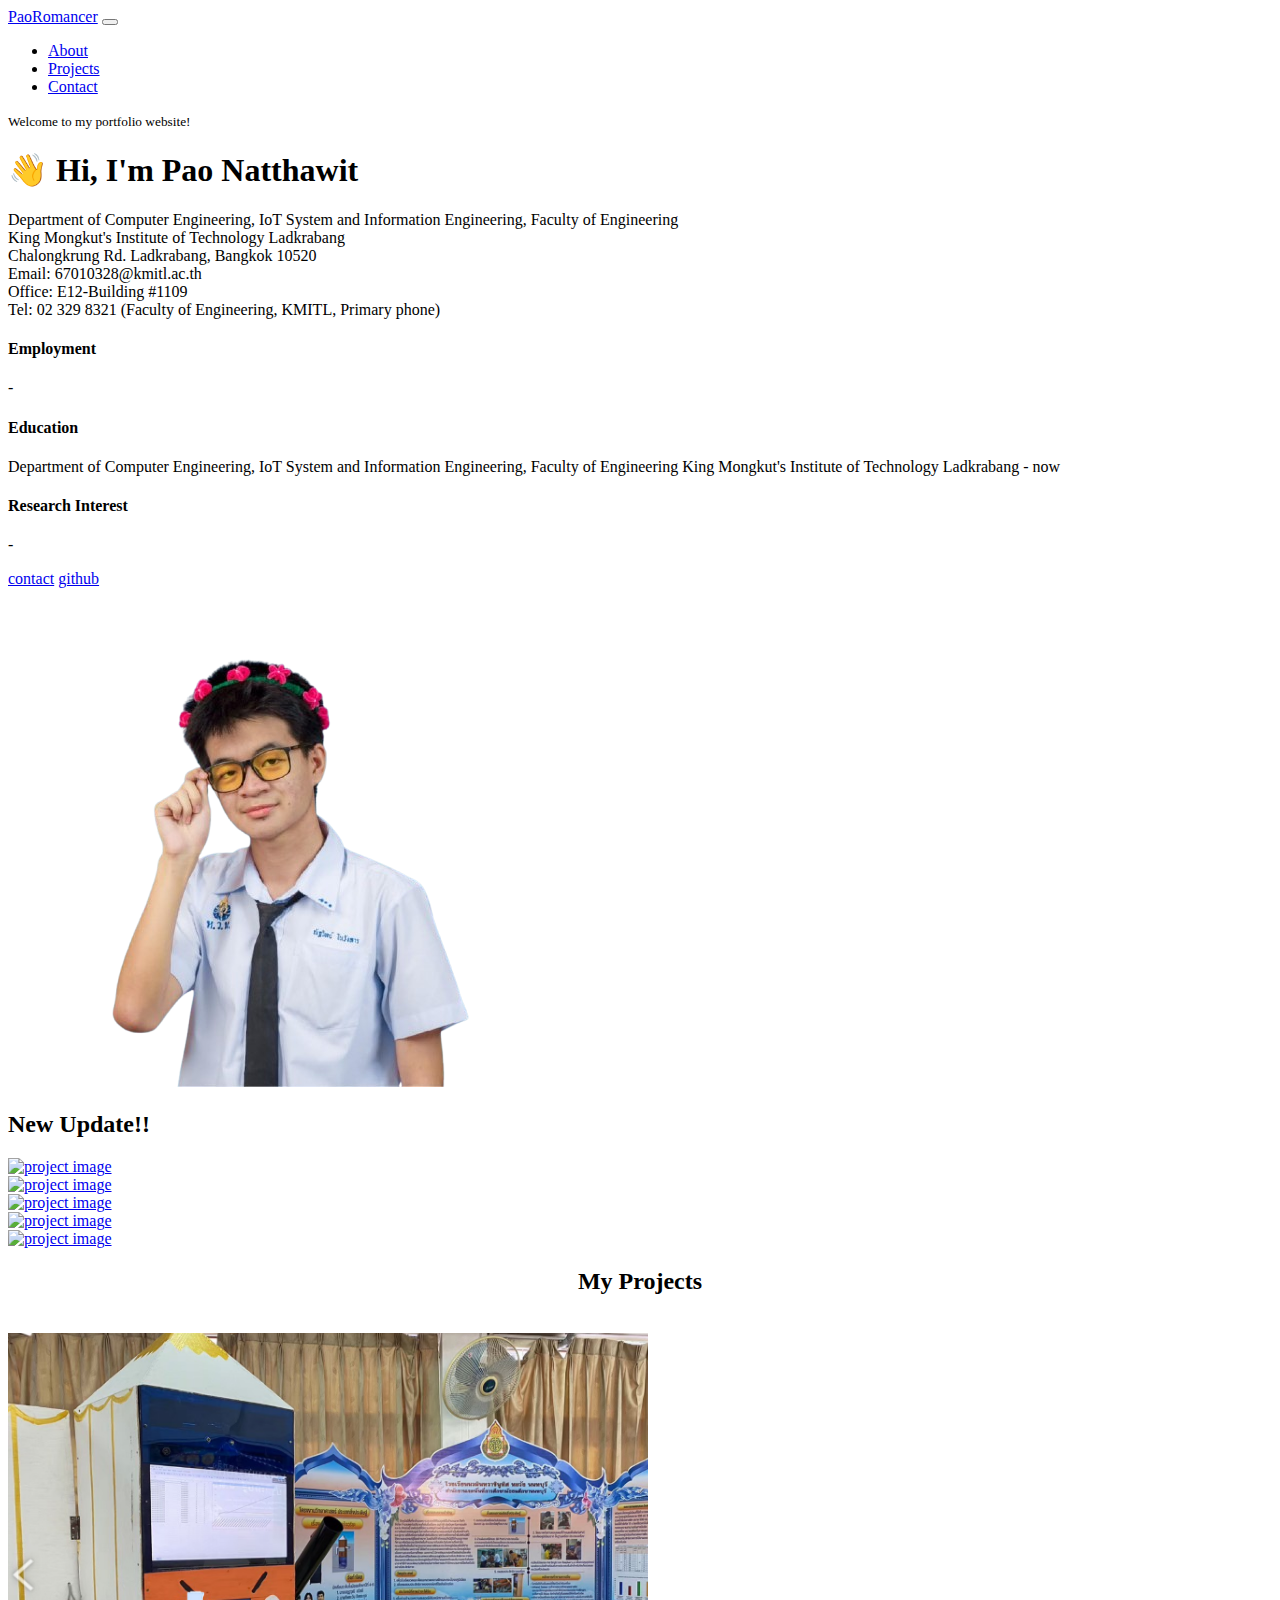
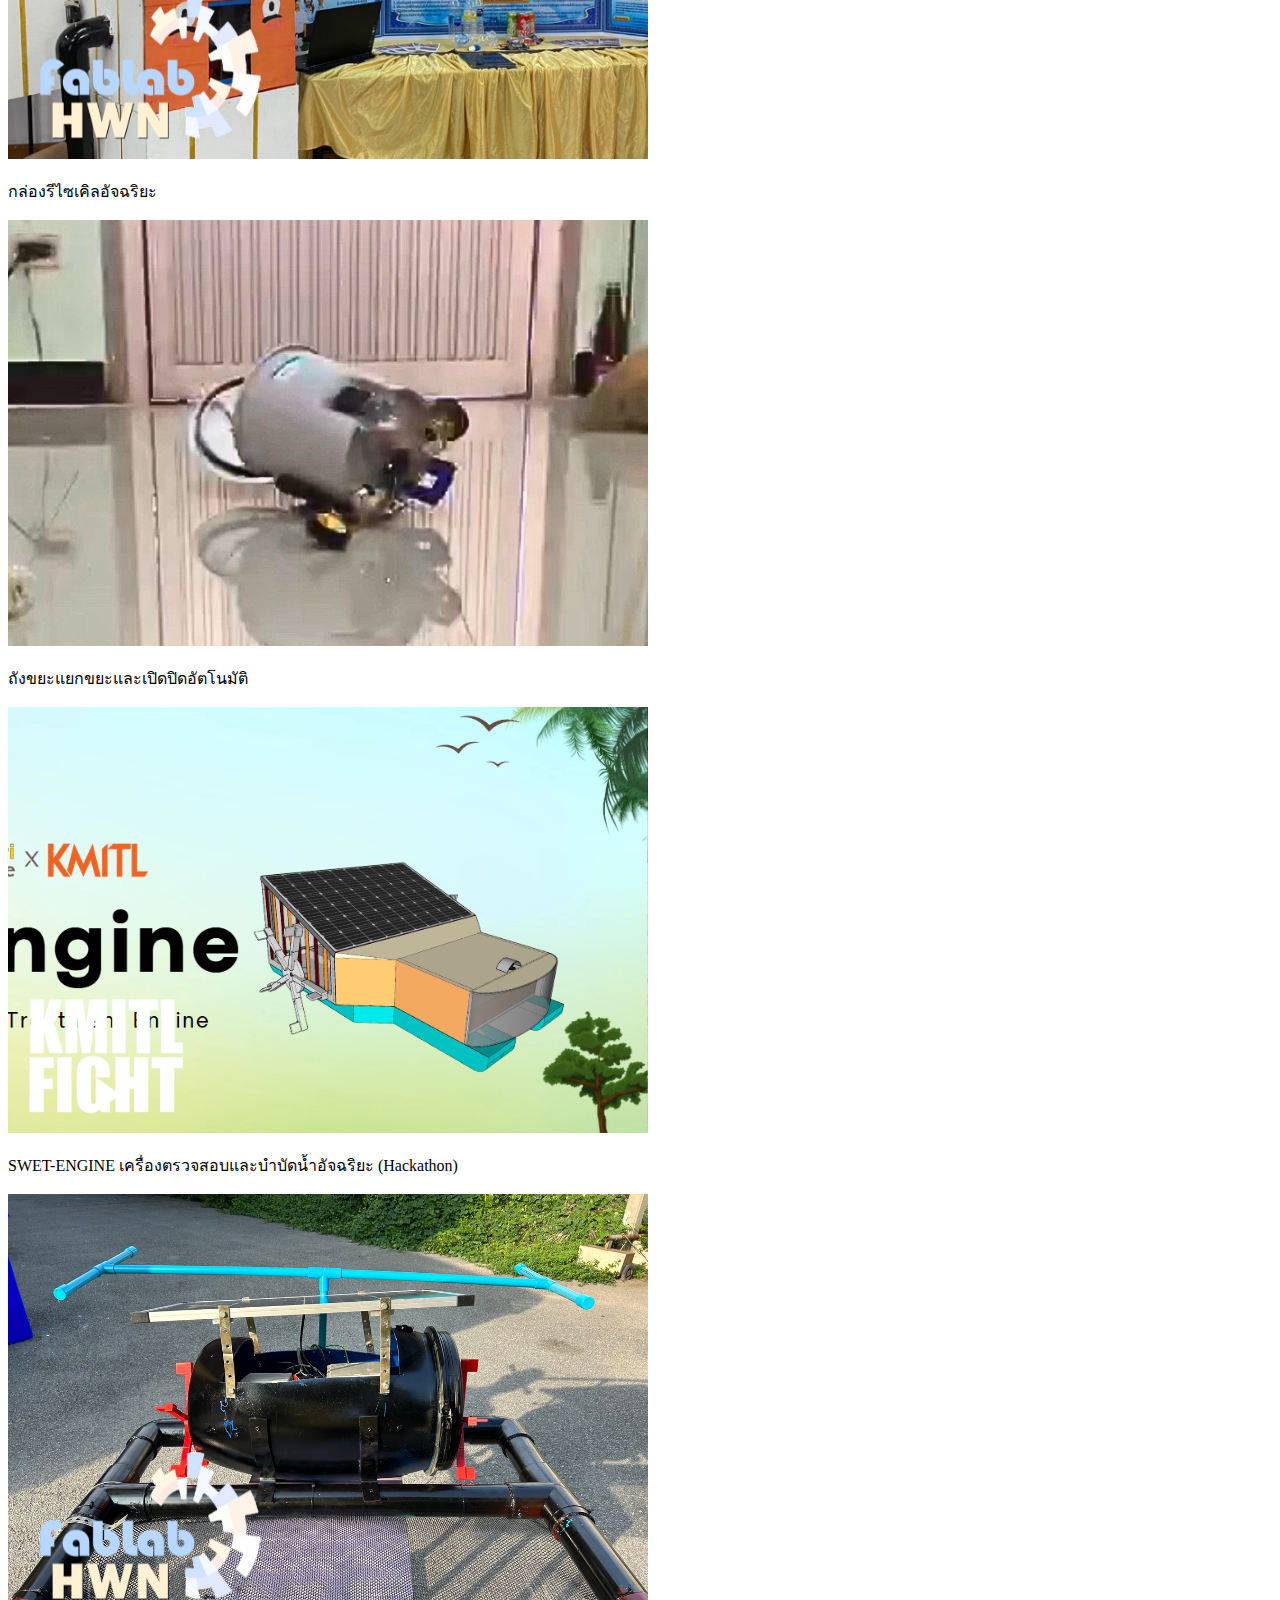
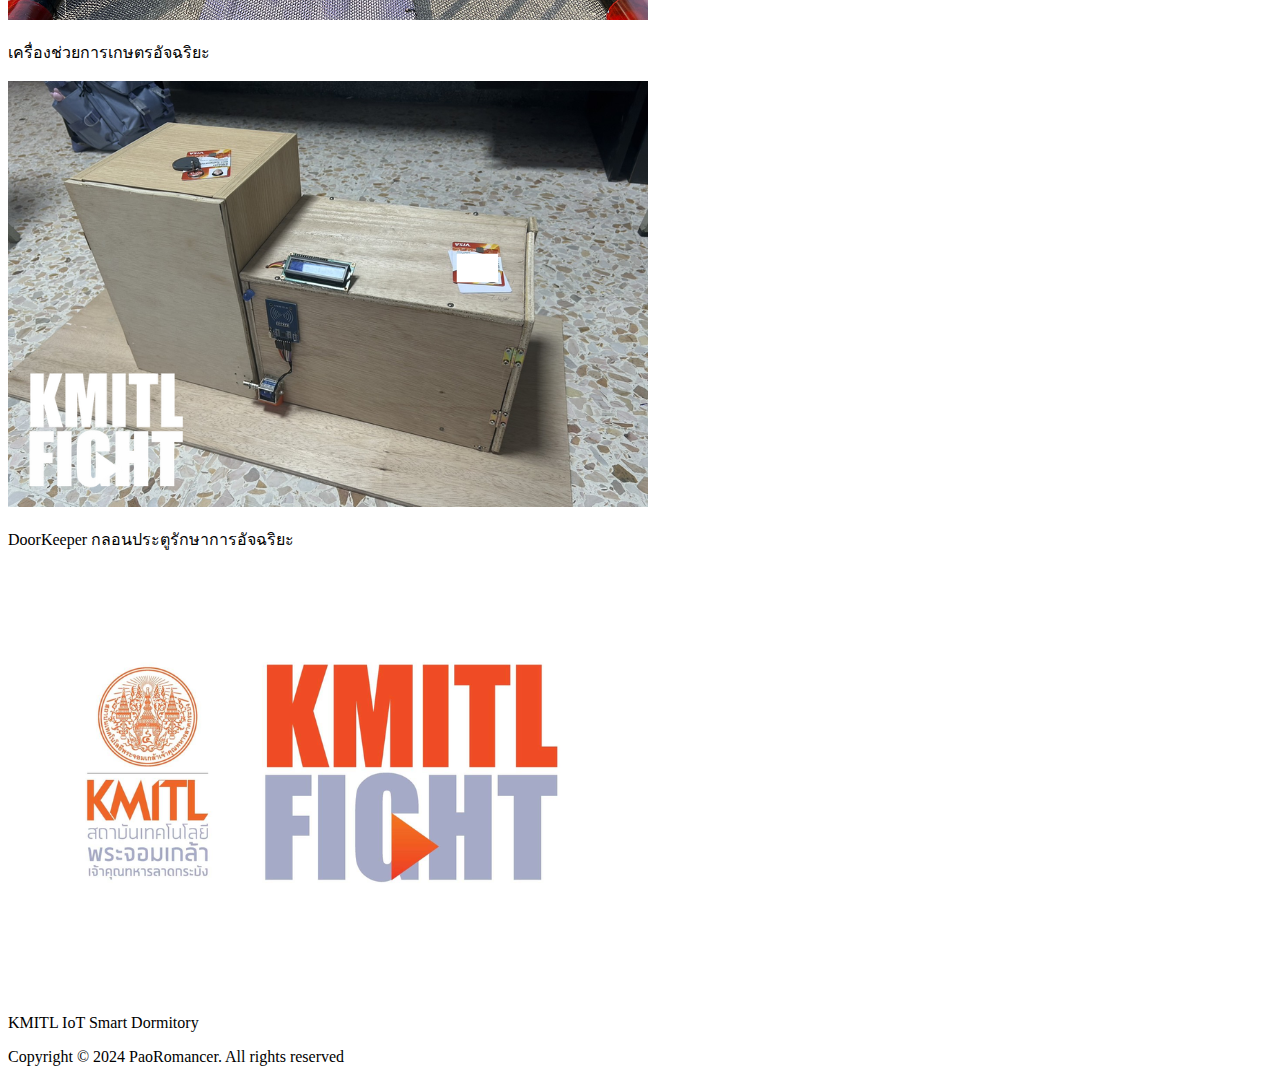
==== index.html @ c9e91832 "Add files via upload" ====
<!doctype html>
<html lang="en">
  <head>
    <meta charset="utf-8">
    <meta name="viewport" content="width=device-width, initial-scale=1, shrink-to-fit=no">
    <meta name="description" content="">
    <meta name="author" content="">

    <title>PaoRomancer</title>

    <link rel="stylesheet" href="css/bootstrap.min.css">
    <link rel="stylesheet" href="css/unicons.css">
    <link rel="stylesheet" href="css/owl.carousel.min.css">
    <link rel="stylesheet" href="css/owl.theme.default.min.css">

    <!-- MAIN STYLE -->
    <link rel="stylesheet" href="css/tooplate-style.css">
    
  </head>
  <body>

    <!-- MENU -->
    <nav class="navbar navbar-expand-sm navbar-light">
        <div class="container">
            <a class="navbar-brand" href="index.html"><i class='uil uil-user'></i> PaoRomancer</a>

            <button class="navbar-toggler" type="button" data-toggle="collapse" data-target="#navbarNav" aria-controls="navbarNav" aria-expanded="false"
                aria-label="Toggle navigation">
                <span class="navbar-toggler-icon"></span>
                <span class="navbar-toggler-icon"></span>
                <span class="navbar-toggler-icon"></span>
            </button>

            <div class="collapse navbar-collapse" id="navbarNav">
                <ul class="navbar-nav mx-auto">
                    <li class="nav-item">
                        <a href="#about" class="nav-link"><span data-hover="About">About</span></a>
                    </li>
                    <li class="nav-item">
                        <a href="#project" class="nav-link"><span data-hover="Projects">Projects</span></a>
                    </li>
                    <li class="nav-item">
                        <a href="contact.html" class="nav-link"><span data-hover="Contact">Contact</span></a>
                    </li>
                    
                </ul>

            </div>
        </div>
    </nav>

    <!-- ABOUT -->
    <section class="about full-screen d-lg-flex justify-content-center align-items-center" id="about">
        <div class="container">
            <div class="row">
                
                <div class="col-lg-7 col-md-12 col-12 d-flex align-items-center">
                    <div class="about-text">
                        <small class="small-text">Welcome to <span class="mobile-block">my portfolio website!</span></small>
                        <h1 class="animated animated-text">
                            <span class="mr-2">👋 Hi, I'm Pao Natthawit </span>
                                <!--<div class="animated-info">
                                    <span class="animated-item">Pao Natthawit</span>
                                     <span class="animated-item">Web Designer</span>
                                    <span class="animated-item">UI Specialist</span>
                                </div>-->
                        </h1>
                        
                        <p>Department of Computer Engineering, IoT System and Information Engineering, Faculty of Engineering <br>
                          
                          King Mongkut's Institute of Technology Ladkrabang <br>

                          Chalongkrung Rd. Ladkrabang, Bangkok 10520 <br>

                          Email: 67010328@kmitl.ac.th <br>

                          Office: E12-Building #1109 <br>
                          
                          Tel: 02 329 8321 (Faculty of Engineering, KMITL, Primary phone) <br>
                            </p>

                          <h4>Employment</h4>
                            <p>-</p>
                          <h4>Education</h4>
                          <p>Department of Computer Engineering, IoT System and Information Engineering, Faculty of Engineering 
                          King Mongkut's Institute of Technology Ladkrabang - now</p>
                          <h4>Research Interest</h4>
                          <p>-</p>
                        
                        <div class="custom-btn-group mt-4">
                          <a href="Contact.html" class="btn mr-lg-2 custom-btn"></i>contact</a>
                          <a href="https://github.com/PaoRomancer" class="btn custom-btn custom-btn-bg custom-btn-link">github</a>
                        </div>
                    </div>
                </div>

                <div class="col-lg-5 col-md-12 col-12">
                    <div class="about-image svg">
                        <img src="picpro-removebg-preview.png" class="img-fluid" alt="svg image">
                    </div>
                </div>

            </div>
        </div>
    </section>

    <!-- New -->
    
        <div class="container">
                
                <div class="row">
                  <div class="col-lg-11 text-center mx-auto col-12">

                    <div class="col-lg-8 mx-auto">
                      <h2>New Update!!</h2>
                    </div>

                      <div class="owl-carousel owl-theme">
                        <div class="item">
                          <div class="project-info">
                            <a href="https://youtu.be/Mb-6SFgQ510?si=4J7luGvXlhJZIEs3" target="_blank">
                            <img src="images/project/project-image01.png" class="img-fluid" alt="project image">
                          </a>
                          </div>
                        </div>

                        <div class="item">
                          <div class="project-info">
                            <a href="https://youtu.be/qncCC6RiZBg?si=FS4mN7qk0GTF0Sws" target="_blank">
                            <img src="images/project/project-image02.png" class="img-fluid" alt="project image">
                          </a>
                          </div>
                        </div>

                        <div class="item">
                          <div class="project-info">
                            <a href="https://youtu.be/nboy9NmMxCo?si=8QoHdM3WuM4eq4SU" target="_blank">
                            <img src="images/project/project-image03.png" class="img-fluid" alt="project image">
                          </a>
                          </div>
                        </div>

                        <div class="item">
                          <div class="project-info">
                            <a href="https://youtu.be/VqbXeYehfII?si=u5CObIn1eDIVBCT2" target="_blank">
                            <img src="images/project/project-image04.png" class="img-fluid" alt="project image">
                          </a>
                          </div>
                        </div>

                        <div class="item">
                          <div class="project-info">
                            <a href="https://youtu.be/nboy9NmMxCo?si=8QoHdM3WuM4eq4SU" target="_blank">
                            <img src="images/project/project-image05.png" class="img-fluid" alt="project image">
                          </a>
                          </div>
                        </div>
                      </div>

                  </div>
                </div>
        </div>
  

  <section class="project py-5" id="project">
    <!--WORK-->
    <center>
    <div class="col-lg-8 mx-auto">
      <h2>My Projects</h2>
    </div>
  </center>
  <br>
    <div class="gallery-container">
      <div class="gallery-item">
        <a href="proj1.html" target="_blank">
          <img src="proj1.png" alt="Machine for Smart Farming">
        </a>
          <p>กล่องรีไซเคิลอัจฉริยะ</p>
      </div>
      <div class="gallery-item">
        <a href="proj2.html" target="_blank">
          <img src="proj2.png" alt="Smart Voting Booth">
        </a>
          <p>ถังขยะแยกขยะและเปิดปิดอัตโนมัติ</p>
      </div>
      <div class="gallery-item">
        <a href="https://water-quality-dashboard.vercel.app/" target="_blank">
          <img src="imagepj1.png" alt="Robotic Garbage Bin"> 
        </a>
          <p>SWET-ENGINE เครื่องตรวจสอบและบำบัดน้ำอัจฉริยะ (Hackathon)</p>
      </div>
      <div class="gallery-item">
        <a href="proj4.html" target="_blank">
          <img src="proj4.png" alt="AI Durian Classifier">
          </a>
          <p>เครื่องช่วยการเกษตรอัจฉริยะ</p>
      </div>
      <div class="gallery-item">
        <a href="https://github.com/PaoRomancer/DoorKeeper/blob/main/README.md" target="_blank">
            <img src="imagedoorkeeper.png" alt="Automatic Inhaler"> 
        </a>
        <p>DoorKeeper กลอนประตูรักษาการอัจฉริยะ</p>
      </div>
      <div class="gallery-item">
        <a href="proj6.html" target="_blank">
        <img src="KMITLFIGHT.png" alt="Automatic Inhaler">
      </a>
        <p>KMITL IoT Smart Dormitory</p>

    </div>
  </div>


    <!-- FOOTER -->
     <footer class="footer py-5">
          <div class="container">
               <div class="row">

                    <div class="col-lg-12 col-12">                                
                        <p class="copyright-text text-center">Copyright &copy; 2024 PaoRomancer. All rights reserved</p>
                    </div>
                    
               </div>
          </div>
     </footer>

    <script src="js/jquery-3.3.1.min.js"></script>
    <script src="js/popper.min.js"></script>
    <script src="js/bootstrap.min.js"></script>
    <script src="js/Headroom.js"></script>
    <script src="js/jQuery.headroom.js"></script>
    <script src="js/owl.carousel.min.js"></script>
    <script src="js/smoothscroll.js"></script>
    <script src="js/custom.js"></script>

  </body>
</html>
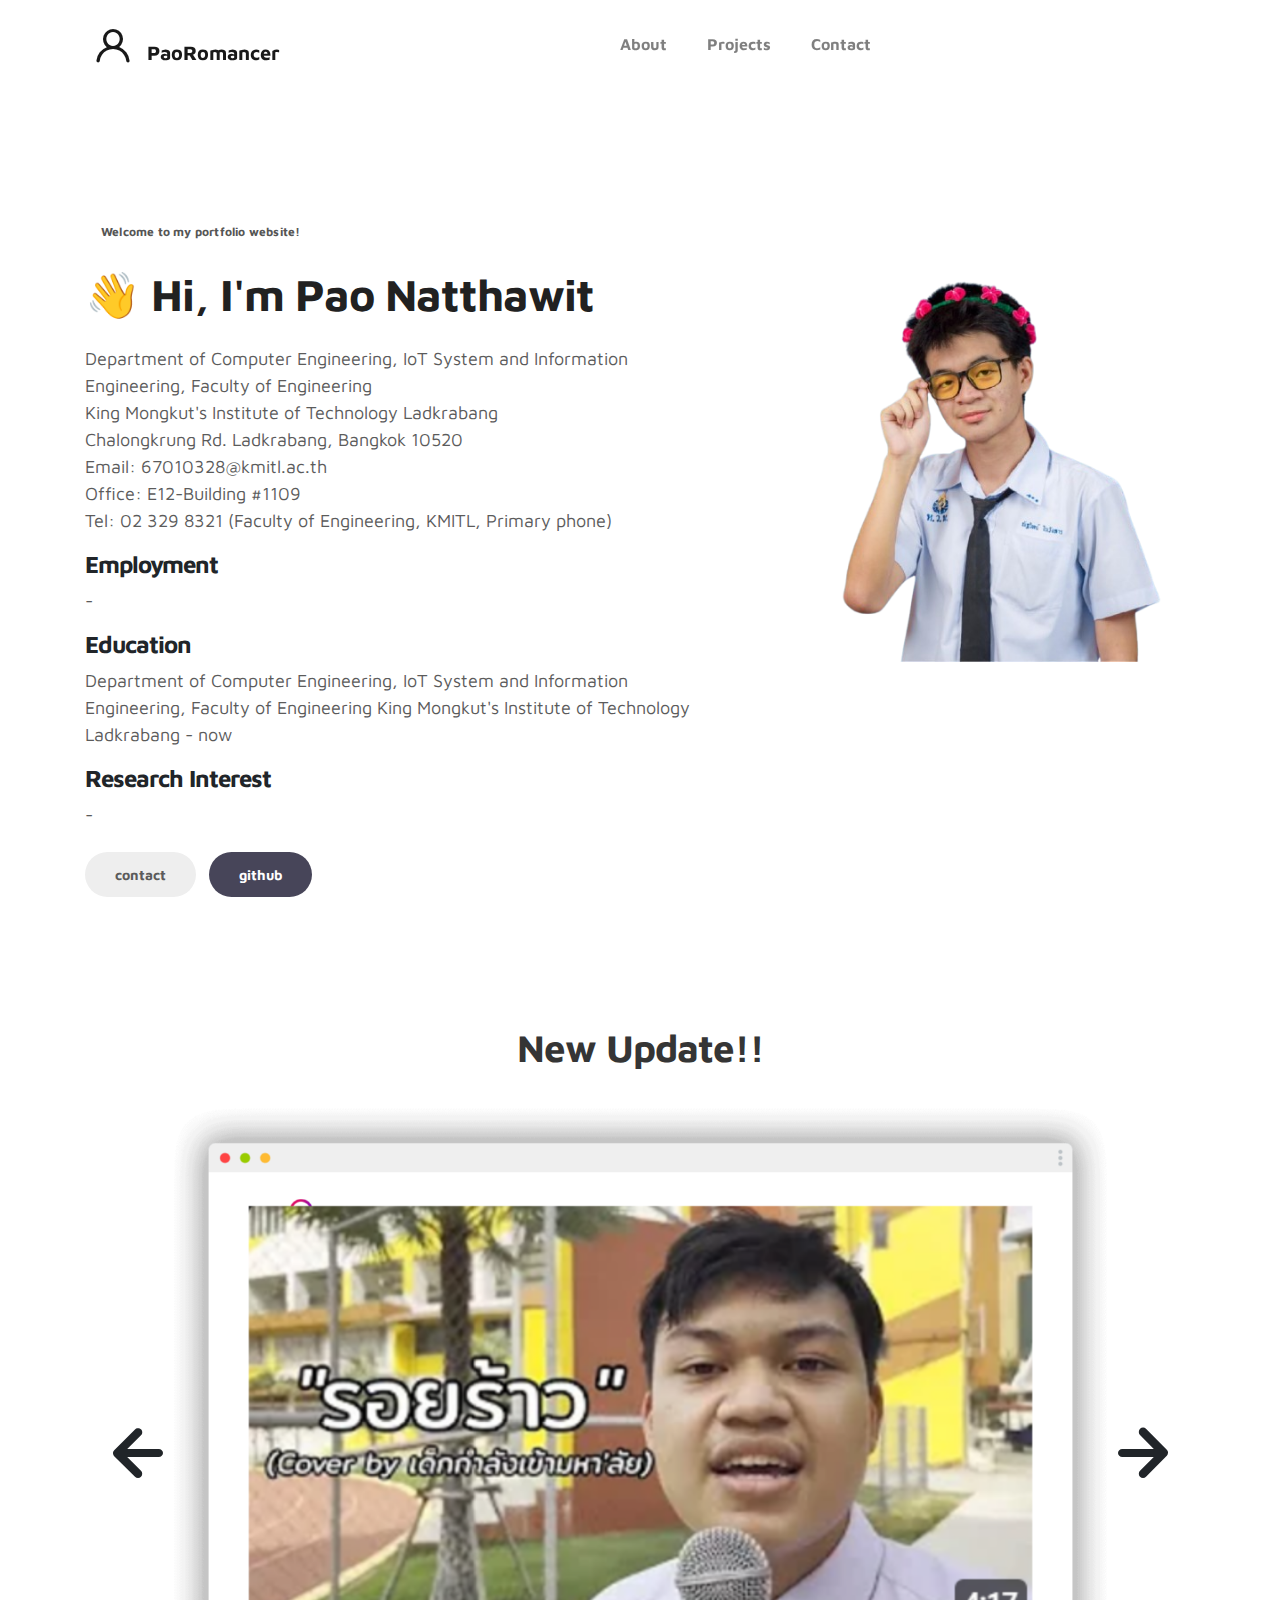
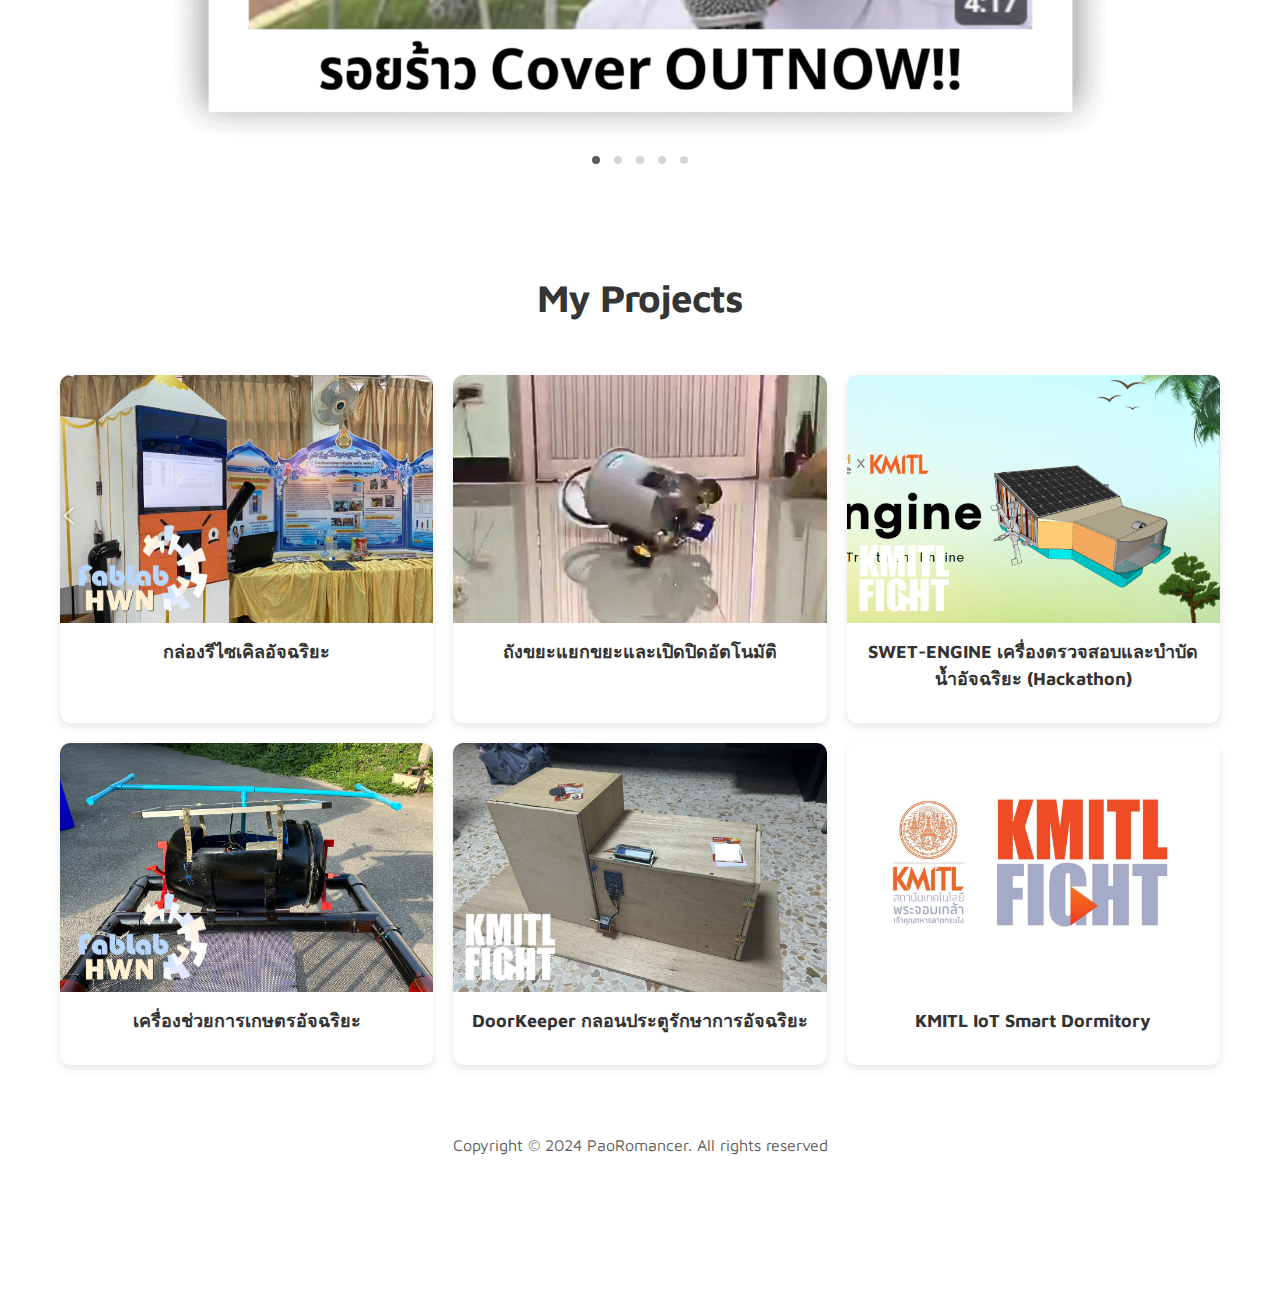
==== commit 5aefe984: "Update index.html" ====
--- a/index.html
+++ b/index.html
@@ -40,7 +40,7 @@
                         <a href="#project" class="nav-link"><span data-hover="Projects">Projects</span></a>
                     </li>
                     <li class="nav-item">
-                        <a href="contact.html" class="nav-link"><span data-hover="Contact">Contact</span></a>
+                        <a href="Contact.html" class="nav-link"><span data-hover="Contact">Contact</span></a>
                     </li>
                     
                 </ul>
@@ -234,4 +234,4 @@
     <script src="js/custom.js"></script>
 
   </body>
-</html>+</html>
--- a/css/unicons.css
+++ b/css/unicons.css
@@ -0,0 +1,1058 @@
+@font-face {
+  font-family: 'unicons';
+  src: url('../font/unicons.eot?42479262');
+  src: url('../font/unicons.eot?42479262#iefix') format('embedded-opentype'),
+       url('../font/unicons.woff2?42479262') format('woff2'),
+       url('../font/unicons.woff?42479262') format('woff'),
+       url('../font/unicons.ttf?42479262') format('truetype'),
+       url('../font/unicons.svg?42479262#unicons') format('svg');
+  font-weight: normal;
+  font-style: normal;
+}
+/* Chrome hack: SVG is rendered more smooth in Windozze. 100% magic, uncomment if you need it. */
+/* Note, that will break hinting! In other OS-es font will be not as sharp as it could be */
+/*
+@media screen and (-webkit-min-device-pixel-ratio:0) {
+  @font-face {
+    font-family: 'unicons';
+    src: url('../font/unicons.svg?42479262#unicons') format('svg');
+  }
+}
+*/
+ 
+ [class^="uil-"]:before, [class*=" uil-"]:before {
+  font-family: "unicons";
+  font-style: normal;
+  font-weight: normal;
+  speak: none;
+ 
+  display: inline-block;
+  text-decoration: inherit;
+  width: 1em;
+  margin-right: .2em;
+  text-align: center;
+  /* opacity: .8; */
+ 
+  /* For safety - reset parent styles, that can break glyph codes*/
+  font-variant: normal;
+  text-transform: none;
+ 
+  /* fix buttons height, for twitter bootstrap */
+  line-height: 1em;
+ 
+  /* Animation center compensation - margins should be symmetric */
+  /* remove if not needed */
+  margin-left: .2em;
+ 
+  /* you can be more comfortable with increased icons size */
+  /* font-size: 120%; */
+ 
+  /* Font smoothing. That was taken from TWBS */
+  -webkit-font-smoothing: antialiased;
+  -moz-osx-font-smoothing: grayscale;
+ 
+  /* Uncomment for 3D effect */
+  /* text-shadow: 1px 1px 1px rgba(127, 127, 127, 0.3); */
+}
+ 
+.uil-abacus:before { content: '\e800'; } /* '' */
+.uil-accessible-icon-alt:before { content: '\e801'; } /* '' */
+.uil-adjust-alt:before { content: '\e802'; } /* '' */
+.uil-adjust-circle:before { content: '\e803'; } /* '' */
+.uil-adjust-half:before { content: '\e804'; } /* '' */
+.uil-adjust:before { content: '\e805'; } /* '' */
+.uil-airplay:before { content: '\e806'; } /* '' */
+.uil-align-alt:before { content: '\e807'; } /* '' */
+.uil-align-center-alt:before { content: '\e808'; } /* '' */
+.uil-align-center-h:before { content: '\e809'; } /* '' */
+.uil-align-center-justify:before { content: '\e80a'; } /* '' */
+.uil-align-center-v:before { content: '\e80b'; } /* '' */
+.uil-align-center:before { content: '\e80c'; } /* '' */
+.uil-align-justify:before { content: '\e80d'; } /* '' */
+.uil-align-left-justify:before { content: '\e80e'; } /* '' */
+.uil-align-left:before { content: '\e80f'; } /* '' */
+.uil-align-letter-right:before { content: '\e810'; } /* '' */
+.uil-align-right-justify:before { content: '\e811'; } /* '' */
+.uil-align-right:before { content: '\e812'; } /* '' */
+.uil-align:before { content: '\e813'; } /* '' */
+.uil-ambulance:before { content: '\e814'; } /* '' */
+.uil-analysis:before { content: '\e815'; } /* '' */
+.uil-analytics:before { content: '\e816'; } /* '' */
+.uil-anchor:before { content: '\e817'; } /* '' */
+.uil-android-phone-slash:before { content: '\e818'; } /* '' */
+.uil-angle-double-down:before { content: '\e819'; } /* '' */
+.uil-angle-double-left:before { content: '\e81a'; } /* '' */
+.uil-angle-double-right:before { content: '\e81b'; } /* '' */
+.uil-angle-double-up:before { content: '\e81c'; } /* '' */
+.uil-angle-down:before { content: '\e81d'; } /* '' */
+.uil-angle-left:before { content: '\e81e'; } /* '' */
+.uil-angle-right-b:before { content: '\e81f'; } /* '' */
+.uil-angle-right:before { content: '\e820'; } /* '' */
+.uil-angle-up:before { content: '\e821'; } /* '' */
+.uil-annoyed-alt:before { content: '\e822'; } /* '' */
+.uil-annoyed:before { content: '\e823'; } /* '' */
+.uil-apps:before { content: '\e824'; } /* '' */
+.uil-archive-alt:before { content: '\e825'; } /* '' */
+.uil-archive:before { content: '\e826'; } /* '' */
+.uil-arrow-break:before { content: '\e827'; } /* '' */
+.uil-arrow-circle-down:before { content: '\e828'; } /* '' */
+.uil-arrow-circle-left:before { content: '\e829'; } /* '' */
+.uil-arrow-circle-right:before { content: '\e82a'; } /* '' */
+.uil-arrow-circle-up:before { content: '\e82b'; } /* '' */
+.uil-arrow-compress-h:before { content: '\e82c'; } /* '' */
+.uil-arrow-down-left:before { content: '\e82d'; } /* '' */
+.uil-arrow-down-right:before { content: '\e82e'; } /* '' */
+.uil-arrow-down:before { content: '\e82f'; } /* '' */
+.uil-arrow-from-right:before { content: '\e830'; } /* '' */
+.uil-arrow-from-top:before { content: '\e831'; } /* '' */
+.uil-arrow-growth:before { content: '\e832'; } /* '' */
+.uil-arrow-left:before { content: '\e833'; } /* '' */
+.uil-arrow-random:before { content: '\e834'; } /* '' */
+.uil-arrow-resize-diagonal:before { content: '\e835'; } /* '' */
+.uil-arrow-right:before { content: '\e836'; } /* '' */
+.uil-arrow-to-bottom:before { content: '\e837'; } /* '' */
+.uil-arrow-to-right:before { content: '\e838'; } /* '' */
+.uil-arrow-up-left:before { content: '\e839'; } /* '' */
+.uil-arrow-up-right:before { content: '\e83a'; } /* '' */
+.uil-arrow-up:before { content: '\e83b'; } /* '' */
+.uil-arrows-h-alt:before { content: '\e83c'; } /* '' */
+.uil-arrows-h:before { content: '\e83d'; } /* '' */
+.uil-arrows-left-down:before { content: '\e83e'; } /* '' */
+.uil-arrows-maximize:before { content: '\e83f'; } /* '' */
+.uil-arrows-merge:before { content: '\e840'; } /* '' */
+.uil-arrows-resize-h:before { content: '\e841'; } /* '' */
+.uil-arrows-resize-v:before { content: '\e842'; } /* '' */
+.uil-arrows-resize:before { content: '\e843'; } /* '' */
+.uil-arrows-right-down:before { content: '\e844'; } /* '' */
+.uil-arrows-shrink-h:before { content: '\e845'; } /* '' */
+.uil-arrows-shrink-v:before { content: '\e846'; } /* '' */
+.uil-arrows-up-right:before { content: '\e847'; } /* '' */
+.uil-arrows-v-alt:before { content: '\e848'; } /* '' */
+.uil-arrows-v:before { content: '\e849'; } /* '' */
+.uil-at:before { content: '\e84a'; } /* '' */
+.uil-atm-card:before { content: '\e84b'; } /* '' */
+.uil-atom:before { content: '\e84c'; } /* '' */
+.uil-auto-flash:before { content: '\e84d'; } /* '' */
+.uil-award-alt:before { content: '\e84e'; } /* '' */
+.uil-award:before { content: '\e84f'; } /* '' */
+.uil-baby-carriage:before { content: '\e850'; } /* '' */
+.uil-backpack:before { content: '\e851'; } /* '' */
+.uil-backspace:before { content: '\e852'; } /* '' */
+.uil-backward:before { content: '\e853'; } /* '' */
+.uil-bag-alt:before { content: '\e854'; } /* '' */
+.uil-bag-slash:before { content: '\e855'; } /* '' */
+.uil-bag:before { content: '\e856'; } /* '' */
+.uil-ball:before { content: '\e857'; } /* '' */
+.uil-ban:before { content: '\e858'; } /* '' */
+.uil-bars:before { content: '\e859'; } /* '' */
+.uil-basketball-hoop:before { content: '\e85a'; } /* '' */
+.uil-basketball:before { content: '\e85b'; } /* '' */
+.uil-battery-bolt:before { content: '\e85c'; } /* '' */
+.uil-battery-empty:before { content: '\e85d'; } /* '' */
+.uil-bed-double:before { content: '\e85e'; } /* '' */
+.uil-bed:before { content: '\e85f'; } /* '' */
+.uil-bell-school:before { content: '\e860'; } /* '' */
+.uil-bell-slash:before { content: '\e861'; } /* '' */
+.uil-bill:before { content: '\e862'; } /* '' */
+.uil-bitcoin-circle:before { content: '\e863'; } /* '' */
+.uil-bitcoin:before { content: '\e864'; } /* '' */
+.uil-bluetooth-b:before { content: '\e865'; } /* '' */
+.uil-bolt-alt:before { content: '\e866'; } /* '' */
+.uil-bolt-slash:before { content: '\e867'; } /* '' */
+.uil-bolt:before { content: '\e868'; } /* '' */
+.uil-book-alt:before { content: '\e869'; } /* '' */
+.uil-book-medical:before { content: '\e86a'; } /* '' */
+.uil-book-open:before { content: '\e86b'; } /* '' */
+.uil-book-reader:before { content: '\e86c'; } /* '' */
+.uil-book:before { content: '\e86d'; } /* '' */
+.uil-bookmark-full:before { content: '\e86e'; } /* '' */
+.uil-bookmark:before { content: '\e86f'; } /* '' */
+.uil-books:before { content: '\e870'; } /* '' */
+.uil-boombox:before { content: '\e871'; } /* '' */
+.uil-border-alt:before { content: '\e872'; } /* '' */
+.uil-border-bottom:before { content: '\e873'; } /* '' */
+.uil-border-clear:before { content: '\e874'; } /* '' */
+.uil-border-horizontal:before { content: '\e875'; } /* '' */
+.uil-border-inner:before { content: '\e876'; } /* '' */
+.uil-border-left:before { content: '\e877'; } /* '' */
+.uil-border-out:before { content: '\e878'; } /* '' */
+.uil-border-right:before { content: '\e879'; } /* '' */
+.uil-border-top:before { content: '\e87a'; } /* '' */
+.uil-border-vertical:before { content: '\e87b'; } /* '' */
+.uil-box:before { content: '\e87c'; } /* '' */
+.uil-briefcase-alt:before { content: '\e87d'; } /* '' */
+.uil-briefcase:before { content: '\e87e'; } /* '' */
+.uil-bright:before { content: '\e87f'; } /* '' */
+.uil-brightness-empty:before { content: '\e880'; } /* '' */
+.uil-brightness-half:before { content: '\e881'; } /* '' */
+.uil-brightness-low:before { content: '\e882'; } /* '' */
+.uil-brightness-minus:before { content: '\e883'; } /* '' */
+.uil-brightness-plus:before { content: '\e884'; } /* '' */
+.uil-brightness:before { content: '\e885'; } /* '' */
+.uil-bring-bottom:before { content: '\e886'; } /* '' */
+.uil-bring-front:before { content: '\e887'; } /* '' */
+.uil-brush-alt:before { content: '\e888'; } /* '' */
+.uil-bug:before { content: '\e889'; } /* '' */
+.uil-building:before { content: '\e88a'; } /* '' */
+.uil-bullseye:before { content: '\e88b'; } /* '' */
+.uil-bus-alt:before { content: '\e88c'; } /* '' */
+.uil-bus-school:before { content: '\e88d'; } /* '' */
+.uil-bus:before { content: '\e88e'; } /* '' */
+.uil-calcualtor:before { content: '\e88f'; } /* '' */
+.uil-calculator-alt:before { content: '\e890'; } /* '' */
+.uil-calendar-alt:before { content: '\e891'; } /* '' */
+.uil-calendar-slash:before { content: '\e892'; } /* '' */
+.uil-calender:before { content: '\e893'; } /* '' */
+.uil-calling:before { content: '\e894'; } /* '' */
+.uil-camera-plus:before { content: '\e895'; } /* '' */
+.uil-camera-slash:before { content: '\e896'; } /* '' */
+.uil-camera:before { content: '\e897'; } /* '' */
+.uil-cancel:before { content: '\e898'; } /* '' */
+.uil-capsule:before { content: '\e899'; } /* '' */
+.uil-capture:before { content: '\e89a'; } /* '' */
+.uil-car-sideview:before { content: '\e89b'; } /* '' */
+.uil-car-slash:before { content: '\e89c'; } /* '' */
+.uil-car-wash:before { content: '\e89d'; } /* '' */
+.uil-car:before { content: '\e89e'; } /* '' */
+.uil-card-atm:before { content: '\e89f'; } /* '' */
+.uil-caret-right:before { content: '\e8a0'; } /* '' */
+.uil-cart:before { content: '\e8a1'; } /* '' */
+.uil-cell:before { content: '\e8a2'; } /* '' */
+.uil-celsius:before { content: '\e8a3'; } /* '' */
+.uil-chart-bar-alt:before { content: '\e8a4'; } /* '' */
+.uil-chart-bar:before { content: '\e8a5'; } /* '' */
+.uil-chart-down:before { content: '\e8a6'; } /* '' */
+.uil-chart-growth-alt:before { content: '\e8a7'; } /* '' */
+.uil-chart-growth:before { content: '\e8a8'; } /* '' */
+.uil-chart-line:before { content: '\e8a9'; } /* '' */
+.uil-chart-pie-alt:before { content: '\e8aa'; } /* '' */
+.uil-chart-pie:before { content: '\e8ab'; } /* '' */
+.uil-chart:before { content: '\e8ac'; } /* '' */
+.uil-chat-bubble-user:before { content: '\e8ad'; } /* '' */
+.uil-chat-info:before { content: '\e8ae'; } /* '' */
+.uil-chat:before { content: '\e8af'; } /* '' */
+.uil-check-circle:before { content: '\e8b0'; } /* '' */
+.uil-check-square:before { content: '\e8b1'; } /* '' */
+.uil-check:before { content: '\e8b2'; } /* '' */
+.uil-circle-layer:before { content: '\e8b3'; } /* '' */
+.uil-circle:before { content: '\e8b4'; } /* '' */
+.uil-circuit:before { content: '\e8b5'; } /* '' */
+.uil-clapper-board:before { content: '\e8b6'; } /* '' */
+.uil-clipboard-alt:before { content: '\e8b7'; } /* '' */
+.uil-clipboard-blank:before { content: '\e8b8'; } /* '' */
+.uil-clipboard-notes:before { content: '\e8b9'; } /* '' */
+.uil-clipboard:before { content: '\e8ba'; } /* '' */
+.uil-clock-eight:before { content: '\e8bb'; } /* '' */
+.uil-clock-five:before { content: '\e8bc'; } /* '' */
+.uil-clock-nine:before { content: '\e8bd'; } /* '' */
+.uil-clock-seven:before { content: '\e8be'; } /* '' */
+.uil-clock-ten:before { content: '\e8bf'; } /* '' */
+.uil-clock-three:before { content: '\e8c0'; } /* '' */
+.uil-clock-two:before { content: '\e8c1'; } /* '' */
+.uil-clock:before { content: '\e8c2'; } /* '' */
+.uil-closed-captioning:before { content: '\e8c3'; } /* '' */
+.uil-cloud-block:before { content: '\e8c4'; } /* '' */
+.uil-cloud-bookmark:before { content: '\e8c5'; } /* '' */
+.uil-cloud-check:before { content: '\e8c6'; } /* '' */
+.uil-cloud-computing:before { content: '\e8c7'; } /* '' */
+.uil-cloud-data-connection:before { content: '\e8c8'; } /* '' */
+.uil-cloud-database-tree:before { content: '\e8c9'; } /* '' */
+.uil-cloud-download:before { content: '\e8ca'; } /* '' */
+.uil-cloud-drizzle:before { content: '\e8cb'; } /* '' */
+.uil-cloud-exclamation:before { content: '\e8cc'; } /* '' */
+.uil-cloud-hail:before { content: '\e8cd'; } /* '' */
+.uil-cloud-heart:before { content: '\e8ce'; } /* '' */
+.uil-cloud-info:before { content: '\e8cf'; } /* '' */
+.uil-cloud-lock:before { content: '\e8d0'; } /* '' */
+.uil-cloud-meatball:before { content: '\e8d1'; } /* '' */
+.uil-cloud-moon-hail:before { content: '\e8d2'; } /* '' */
+.uil-cloud-moon-meatball:before { content: '\e8d3'; } /* '' */
+.uil-cloud-moon-rain:before { content: '\e8d4'; } /* '' */
+.uil-cloud-moon-showers:before { content: '\e8d5'; } /* '' */
+.uil-cloud-moon:before { content: '\e8d6'; } /* '' */
+.uil-cloud-question:before { content: '\e8d7'; } /* '' */
+.uil-cloud-rain-sun:before { content: '\e8d8'; } /* '' */
+.uil-cloud-rain:before { content: '\e8d9'; } /* '' */
+.uil-cloud-redo:before { content: '\e8da'; } /* '' */
+.uil-cloud-set:before { content: '\e8db'; } /* '' */
+.uil-cloud-share:before { content: '\e8dc'; } /* '' */
+.uil-cloud-shield:before { content: '\e8dd'; } /* '' */
+.uil-cloud-showers-alt:before { content: '\e8de'; } /* '' */
+.uil-cloud-showers-heavy:before { content: '\e8df'; } /* '' */
+.uil-cloud-showers:before { content: '\e8e0'; } /* '' */
+.uil-cloud-slash:before { content: '\e8e1'; } /* '' */
+.uil-cloud-sun-hail:before { content: '\e8e2'; } /* '' */
+.uil-cloud-sun-meatball:before { content: '\e8e3'; } /* '' */
+.uil-cloud-sun-rain-alt:before { content: '\e8e4'; } /* '' */
+.uil-cloud-sun-rain:before { content: '\e8e5'; } /* '' */
+.uil-cloud-sun-tear:before { content: '\e8e6'; } /* '' */
+.uil-cloud-sun:before { content: '\e8e7'; } /* '' */
+.uil-cloud-times:before { content: '\e8e8'; } /* '' */
+.uil-cloud-unlock:before { content: '\e8e9'; } /* '' */
+.uil-cloud-upload:before { content: '\e8ea'; } /* '' */
+.uil-cloud-wifi:before { content: '\e8eb'; } /* '' */
+.uil-cloud-wind:before { content: '\e8ec'; } /* '' */
+.uil-cloud:before { content: '\e8ed'; } /* '' */
+.uil-clouds:before { content: '\e8ee'; } /* '' */
+.uil-club:before { content: '\e8ef'; } /* '' */
+.uil-code:before { content: '\e8f0'; } /* '' */
+.uil-coffee:before { content: '\e8f1'; } /* '' */
+.uil-cog:before { content: '\e8f2'; } /* '' */
+.uil-coins:before { content: '\e8f3'; } /* '' */
+.uil-columns:before { content: '\e8f4'; } /* '' */
+.uil-comment-alt-block:before { content: '\e8f5'; } /* '' */
+.uil-comment-alt-chart-lines:before { content: '\e8f6'; } /* '' */
+.uil-comment-alt-check:before { content: '\e8f7'; } /* '' */
+.uil-comment-alt-dots:before { content: '\e8f8'; } /* '' */
+.uil-comment-alt-download:before { content: '\e8f9'; } /* '' */
+.uil-comment-alt-edit:before { content: '\e8fa'; } /* '' */
+.uil-comment-alt-exclamation:before { content: '\e8fb'; } /* '' */
+.uil-comment-alt-heart:before { content: '\e8fc'; } /* '' */
+.uil-comment-alt-image:before { content: '\e8fd'; } /* '' */
+.uil-comment-alt-info:before { content: '\e8fe'; } /* '' */
+.uil-comment-alt-lines:before { content: '\e8ff'; } /* '' */
+.uil-comment-alt-lock:before { content: '\e900'; } /* '' */
+.uil-comment-alt-medical:before { content: '\e901'; } /* '' */
+.uil-comment-alt-message:before { content: '\e902'; } /* '' */
+.uil-comment-alt-notes:before { content: '\e903'; } /* '' */
+.uil-comment-alt-plus:before { content: '\e904'; } /* '' */
+.uil-comment-alt-question:before { content: '\e905'; } /* '' */
+.uil-comment-alt-redo:before { content: '\e906'; } /* '' */
+.uil-comment-alt-search:before { content: '\e907'; } /* '' */
+.uil-comment-alt-share:before { content: '\e908'; } /* '' */
+.uil-comment-alt-shield:before { content: '\e909'; } /* '' */
+.uil-comment-alt-upload:before { content: '\e90a'; } /* '' */
+.uil-comment-alt-verify:before { content: '\e90b'; } /* '' */
+.uil-comment-alt:before { content: '\e90c'; } /* '' */
+.uil-comment-block:before { content: '\e90d'; } /* '' */
+.uil-comment-chart-line:before { content: '\e90e'; } /* '' */
+.uil-comment-check:before { content: '\e90f'; } /* '' */
+.uil-comment-dots:before { content: '\e910'; } /* '' */
+.uil-comment-download:before { content: '\e911'; } /* '' */
+.uil-comment-edit:before { content: '\e912'; } /* '' */
+.uil-comment-exclamation:before { content: '\e913'; } /* '' */
+.uil-comment-heart:before { content: '\e914'; } /* '' */
+.uil-comment-image:before { content: '\e915'; } /* '' */
+.uil-comment-info-alt:before { content: '\e916'; } /* '' */
+.uil-comment-info:before { content: '\e917'; } /* '' */
+.uil-comment-lines:before { content: '\e918'; } /* '' */
+.uil-comment-lock:before { content: '\e919'; } /* '' */
+.uil-comment-medical:before { content: '\e91a'; } /* '' */
+.uil-comment-message:before { content: '\e91b'; } /* '' */
+.uil-comment-notes:before { content: '\e91c'; } /* '' */
+.uil-comment-plus:before { content: '\e91d'; } /* '' */
+.uil-comment-question:before { content: '\e91e'; } /* '' */
+.uil-comment-redo:before { content: '\e91f'; } /* '' */
+.uil-comment-search:before { content: '\e920'; } /* '' */
+.uil-comment-share:before { content: '\e921'; } /* '' */
+.uil-comment-shield:before { content: '\e922'; } /* '' */
+.uil-comment-slash:before { content: '\e923'; } /* '' */
+.uil-comment-upload:before { content: '\e924'; } /* '' */
+.uil-comment-verify:before { content: '\e925'; } /* '' */
+.uil-comment:before { content: '\e926'; } /* '' */
+.uil-comments-alt:before { content: '\e927'; } /* '' */
+.uil-comments:before { content: '\e928'; } /* '' */
+.uil-commnet-alt-slash:before { content: '\e929'; } /* '' */
+.uil-compact-disc:before { content: '\e92a'; } /* '' */
+.uil-compass:before { content: '\e92b'; } /* '' */
+.uil-compress-alt-left:before { content: '\e92c'; } /* '' */
+.uil-compress-alt:before { content: '\e92d'; } /* '' */
+.uil-compress-arrows:before { content: '\e92e'; } /* '' */
+.uil-compress-lines:before { content: '\e92f'; } /* '' */
+.uil-compress-point:before { content: '\e930'; } /* '' */
+.uil-compress-v:before { content: '\e931'; } /* '' */
+.uil-compress:before { content: '\e932'; } /* '' */
+.uil-computer-mouse:before { content: '\e933'; } /* '' */
+.uil-confused:before { content: '\e934'; } /* '' */
+.uil-constructor:before { content: '\e935'; } /* '' */
+.uil-copy-alt:before { content: '\e936'; } /* '' */
+.uil-copy-landscape:before { content: '\e937'; } /* '' */
+.uil-copy:before { content: '\e938'; } /* '' */
+.uil-copyright:before { content: '\e939'; } /* '' */
+.uil-corner-down-left:before { content: '\e93a'; } /* '' */
+.uil-corner-down-right-alt:before { content: '\e93b'; } /* '' */
+.uil-corner-down-right:before { content: '\e93c'; } /* '' */
+.uil-corner-left-down:before { content: '\e93d'; } /* '' */
+.uil-corner-right-down:before { content: '\e93e'; } /* '' */
+.uil-corner-up-left-alt:before { content: '\e93f'; } /* '' */
+.uil-corner-up-left:before { content: '\e940'; } /* '' */
+.uil-corner-up-right-alt:before { content: '\e941'; } /* '' */
+.uil-corner-up-right:before { content: '\e942'; } /* '' */
+.uil-creative-commons-pd-alt:before { content: '\e943'; } /* '' */
+.uil-creative-commons-pd:before { content: '\e944'; } /* '' */
+.uil-crockery:before { content: '\e945'; } /* '' */
+.uil-crop-alt-rotate-left:before { content: '\e946'; } /* '' */
+.uil-crop-alt-rotate-right:before { content: '\e947'; } /* '' */
+.uil-crop-alt:before { content: '\e948'; } /* '' */
+.uil-crosshair-alt:before { content: '\e949'; } /* '' */
+.uil-crosshair:before { content: '\e94a'; } /* '' */
+.uil-crosshairs:before { content: '\e94b'; } /* '' */
+.uil-cube:before { content: '\e94c'; } /* '' */
+.uil-data-sharing:before { content: '\e94d'; } /* '' */
+.uil-database-alt:before { content: '\e94e'; } /* '' */
+.uil-database:before { content: '\e94f'; } /* '' */
+.uil-desert:before { content: '\e950'; } /* '' */
+.uil-desktop-alt-slash:before { content: '\e951'; } /* '' */
+.uil-desktop-alt:before { content: '\e952'; } /* '' */
+.uil-desktop-cloud-alt:before { content: '\e953'; } /* '' */
+.uil-desktop-slash:before { content: '\e954'; } /* '' */
+.uil-desktop:before { content: '\e955'; } /* '' */
+.uil-dialpad-alt:before { content: '\e956'; } /* '' */
+.uil-dialpad:before { content: '\e957'; } /* '' */
+.uil-diamond:before { content: '\e958'; } /* '' */
+.uil-diary-alt:before { content: '\e959'; } /* '' */
+.uil-diary:before { content: '\e95a'; } /* '' */
+.uil-dice-five:before { content: '\e95b'; } /* '' */
+.uil-dice-four:before { content: '\e95c'; } /* '' */
+.uil-dice-one:before { content: '\e95d'; } /* '' */
+.uil-dice-six:before { content: '\e95e'; } /* '' */
+.uil-dice-three:before { content: '\e95f'; } /* '' */
+.uil-dice-two:before { content: '\e960'; } /* '' */
+.uil-direction:before { content: '\e961'; } /* '' */
+.uil-directions:before { content: '\e962'; } /* '' */
+.uil-dizzy-meh:before { content: '\e963'; } /* '' */
+.uil-dna:before { content: '\e964'; } /* '' */
+.uil-document-layout-center:before { content: '\e965'; } /* '' */
+.uil-document-layout-left:before { content: '\e966'; } /* '' */
+.uil-document-layout-right:before { content: '\e967'; } /* '' */
+.uil-document:before { content: '\e968'; } /* '' */
+.uil-dollar-alt:before { content: '\e969'; } /* '' */
+.uil-dollar-sign-alt:before { content: '\e96a'; } /* '' */
+.uil-dollar-sign:before { content: '\e96b'; } /* '' */
+.uil-down-arrow:before { content: '\e96c'; } /* '' */
+.uil-download-alt:before { content: '\e96d'; } /* '' */
+.uil-dribbble:before { content: '\e96e'; } /* '' */
+.uil-drill:before { content: '\e96f'; } /* '' */
+.uil-dropbox:before { content: '\e970'; } /* '' */
+.uil-dumbbell:before { content: '\e971'; } /* '' */
+.uil-edit-alt:before { content: '\e972'; } /* '' */
+.uil-edit:before { content: '\e973'; } /* '' */
+.uil-ellipsis-h:before { content: '\e974'; } /* '' */
+.uil-ellipsis-v:before { content: '\e975'; } /* '' */
+.uil-emoji:before { content: '\e976'; } /* '' */
+.uil-enter:before { content: '\e977'; } /* '' */
+.uil-entry:before { content: '\e978'; } /* '' */
+.uil-envelope-add:before { content: '\e979'; } /* '' */
+.uil-envelope-alt:before { content: '\e97a'; } /* '' */
+.uil-envelope-block:before { content: '\e97b'; } /* '' */
+.uil-envelope-bookmark:before { content: '\e97c'; } /* '' */
+.uil-envelope-check:before { content: '\e97d'; } /* '' */
+.uil-envelope-download-alt:before { content: '\e97e'; } /* '' */
+.uil-envelope-download:before { content: '\e97f'; } /* '' */
+.uil-envelope-edit:before { content: '\e980'; } /* '' */
+.uil-envelope-exclamation:before { content: '\e981'; } /* '' */
+.uil-envelope-heart:before { content: '\e982'; } /* '' */
+.uil-envelope-info:before { content: '\e983'; } /* '' */
+.uil-envelope-lock:before { content: '\e984'; } /* '' */
+.uil-envelope-minus:before { content: '\e985'; } /* '' */
+.uil-envelope-open:before { content: '\e986'; } /* '' */
+.uil-envelope-question:before { content: '\e987'; } /* '' */
+.uil-envelope-receive:before { content: '\e988'; } /* '' */
+.uil-envelope-redo:before { content: '\e989'; } /* '' */
+.uil-envelope-search:before { content: '\e98a'; } /* '' */
+.uil-envelope-send:before { content: '\e98b'; } /* '' */
+.uil-envelope-share:before { content: '\e98c'; } /* '' */
+.uil-envelope-shield:before { content: '\e98d'; } /* '' */
+.uil-envelope-star:before { content: '\e98e'; } /* '' */
+.uil-envelope-times:before { content: '\e98f'; } /* '' */
+.uil-envelope-upload-alt:before { content: '\e990'; } /* '' */
+.uil-envelope-upload:before { content: '\e991'; } /* '' */
+.uil-envelope:before { content: '\e992'; } /* '' */
+.uil-envelopes:before { content: '\e993'; } /* '' */
+.uil-equal-circle:before { content: '\e994'; } /* '' */
+.uil-euro-circle:before { content: '\e995'; } /* '' */
+.uil-euro:before { content: '\e996'; } /* '' */
+.uil-exchange-alt:before { content: '\e997'; } /* '' */
+.uil-exchange:before { content: '\e998'; } /* '' */
+.uil-exclamation-circle:before { content: '\e999'; } /* '' */
+.uil-exclamation-octagon:before { content: '\e99a'; } /* '' */
+.uil-exclamation-triangle:before { content: '\e99b'; } /* '' */
+.uil-exclude:before { content: '\e99c'; } /* '' */
+.uil-exit:before { content: '\e99d'; } /* '' */
+.uil-expand-alt:before { content: '\e99e'; } /* '' */
+.uil-expand-arrows-alt:before { content: '\e99f'; } /* '' */
+.uil-expand-arrows:before { content: '\e9a0'; } /* '' */
+.uil-expand-from-corner:before { content: '\e9a1'; } /* '' */
+.uil-expand-left:before { content: '\e9a2'; } /* '' */
+.uil-export:before { content: '\e9a3'; } /* '' */
+.uil-exposure-alt:before { content: '\e9a4'; } /* '' */
+.uil-exposure-increase:before { content: '\e9a5'; } /* '' */
+.uil-external-link-alt:before { content: '\e9a6'; } /* '' */
+.uil-eye-slash:before { content: '\e9a7'; } /* '' */
+.uil-eye:before { content: '\e9a8'; } /* '' */
+.uil-facebook:before { content: '\e9a9'; } /* '' */
+.uil-fahrenheit:before { content: '\e9aa'; } /* '' */
+.uil-fast-mail-alt:before { content: '\e9ab'; } /* '' */
+.uil-fast-mail:before { content: '\e9ac'; } /* '' */
+.uil-favorite:before { content: '\e9ad'; } /* '' */
+.uil-feedback:before { content: '\e9ae'; } /* '' */
+.uil-file-alt:before { content: '\e9af'; } /* '' */
+.uil-file-blank:before { content: '\e9b0'; } /* '' */
+.uil-file-block-alt:before { content: '\e9b1'; } /* '' */
+.uil-file-bookmark-alt:before { content: '\e9b2'; } /* '' */
+.uil-file-check-alt:before { content: '\e9b3'; } /* '' */
+.uil-file-check:before { content: '\e9b4'; } /* '' */
+.uil-file-contract-dollar:before { content: '\e9b5'; } /* '' */
+.uil-file-copy-alt:before { content: '\e9b6'; } /* '' */
+.uil-file-download-alt:before { content: '\e9b7'; } /* '' */
+.uil-file-download:before { content: '\e9b8'; } /* '' */
+.uil-file-edit-alt:before { content: '\e9b9'; } /* '' */
+.uil-file-exclamation-alt:before { content: '\e9ba'; } /* '' */
+.uil-file-exclamation:before { content: '\e9bb'; } /* '' */
+.uil-file-heart:before { content: '\e9bc'; } /* '' */
+.uil-file-info-alt:before { content: '\e9bd'; } /* '' */
+.uil-file-landscape-alt:before { content: '\e9be'; } /* '' */
+.uil-file-landscape:before { content: '\e9bf'; } /* '' */
+.uil-file-lanscape-slash:before { content: '\e9c0'; } /* '' */
+.uil-file-lock-alt:before { content: '\e9c1'; } /* '' */
+.uil-file-medical-alt:before { content: '\e9c2'; } /* '' */
+.uil-file-medical:before { content: '\e9c3'; } /* '' */
+.uil-file-minus-alt:before { content: '\e9c4'; } /* '' */
+.uil-file-minus:before { content: '\e9c5'; } /* '' */
+.uil-file-network:before { content: '\e9c6'; } /* '' */
+.uil-file-plus-alt:before { content: '\e9c7'; } /* '' */
+.uil-file-plus:before { content: '\e9c8'; } /* '' */
+.uil-file-question-alt:before { content: '\e9c9'; } /* '' */
+.uil-file-question:before { content: '\e9ca'; } /* '' */
+.uil-file-redo-alt:before { content: '\e9cb'; } /* '' */
+.uil-file-search-alt:before { content: '\e9cc'; } /* '' */
+.uil-file-share-alt:before { content: '\e9cd'; } /* '' */
+.uil-file-shield-alt:before { content: '\e9ce'; } /* '' */
+.uil-file-slash:before { content: '\e9cf'; } /* '' */
+.uil-file-times-alt:before { content: '\e9d0'; } /* '' */
+.uil-file-times:before { content: '\e9d1'; } /* '' */
+.uil-file-upload-alt:before { content: '\e9d2'; } /* '' */
+.uil-file-upload:before { content: '\e9d3'; } /* '' */
+.uil-file:before { content: '\e9d4'; } /* '' */
+.uil-files-landscapes-alt:before { content: '\e9d5'; } /* '' */
+.uil-files-landscapes:before { content: '\e9d6'; } /* '' */
+.uil-film:before { content: '\e9d7'; } /* '' */
+.uil-filter-slash:before { content: '\e9d8'; } /* '' */
+.uil-filter:before { content: '\e9d9'; } /* '' */
+.uil-flask-potion:before { content: '\e9da'; } /* '' */
+.uil-flask:before { content: '\e9db'; } /* '' */
+.uil-flip-h-alt:before { content: '\e9dc'; } /* '' */
+.uil-flip-h:before { content: '\e9dd'; } /* '' */
+.uil-flip-v-alt:before { content: '\e9de'; } /* '' */
+.uil-flip-v:before { content: '\e9df'; } /* '' */
+.uil-flower:before { content: '\e9e0'; } /* '' */
+.uil-focus-add:before { content: '\e9e1'; } /* '' */
+.uil-focus-target:before { content: '\e9e2'; } /* '' */
+.uil-focus:before { content: '\e9e3'; } /* '' */
+.uil-folder-check:before { content: '\e9e4'; } /* '' */
+.uil-folder-download:before { content: '\e9e5'; } /* '' */
+.uil-folder-exclamation:before { content: '\e9e6'; } /* '' */
+.uil-folder-heart:before { content: '\e9e7'; } /* '' */
+.uil-folder-info:before { content: '\e9e8'; } /* '' */
+.uil-folder-lock:before { content: '\e9e9'; } /* '' */
+.uil-folder-medical:before { content: '\e9ea'; } /* '' */
+.uil-folder-minus:before { content: '\e9eb'; } /* '' */
+.uil-folder-network:before { content: '\e9ec'; } /* '' */
+.uil-folder-plus:before { content: '\e9ed'; } /* '' */
+.uil-folder-question:before { content: '\e9ee'; } /* '' */
+.uil-folder-slash:before { content: '\e9ef'; } /* '' */
+.uil-folder-times:before { content: '\e9f0'; } /* '' */
+.uil-folder-upload:before { content: '\e9f1'; } /* '' */
+.uil-folder:before { content: '\e9f2'; } /* '' */
+.uil-food:before { content: '\e9f3'; } /* '' */
+.uil-football-american:before { content: '\e9f4'; } /* '' */
+.uil-football-ball:before { content: '\e9f5'; } /* '' */
+.uil-football:before { content: '\e9f6'; } /* '' */
+.uil-forecastcloud-moon-tear:before { content: '\e9f7'; } /* '' */
+.uil-forwaded-call:before { content: '\e9f8'; } /* '' */
+.uil-forward:before { content: '\e9f9'; } /* '' */
+.uil-frown:before { content: '\e9fa'; } /* '' */
+.uil-game-structure:before { content: '\e9fb'; } /* '' */
+.uil-game:before { content: '\e9fc'; } /* '' */
+.uil-gift:before { content: '\e9fd'; } /* '' */
+.uil-glass-martini-alt-slash:before { content: '\e9fe'; } /* '' */
+.uil-glass-martini-alt:before { content: '\e9ff'; } /* '' */
+.uil-glass-martini:before { content: '\ea00'; } /* '' */
+.uil-glass-tea:before { content: '\ea01'; } /* '' */
+.uil-glass:before { content: '\ea02'; } /* '' */
+.uil-globe:before { content: '\ea03'; } /* '' */
+.uil-gold:before { content: '\ea04'; } /* '' */
+.uil-google-drive:before { content: '\ea05'; } /* '' */
+.uil-graduation-hat:before { content: '\ea06'; } /* '' */
+.uil-graph-bar:before { content: '\ea07'; } /* '' */
+.uil-grid:before { content: '\ea08'; } /* '' */
+.uil-grids:before { content: '\ea09'; } /* '' */
+.uil-grin-tongue-wink-alt:before { content: '\ea0a'; } /* '' */
+.uil-grin-tongue-wink:before { content: '\ea0b'; } /* '' */
+.uil-grin:before { content: '\ea0c'; } /* '' */
+.uil-grip-horizontal-line:before { content: '\ea0d'; } /* '' */
+.uil-hdd:before { content: '\ea0e'; } /* '' */
+.uil-headphones-alt:before { content: '\ea0f'; } /* '' */
+.uil-headphones:before { content: '\ea10'; } /* '' */
+.uil-heart-alt:before { content: '\ea11'; } /* '' */
+.uil-heart-medical:before { content: '\ea12'; } /* '' */
+.uil-heart-rate:before { content: '\ea13'; } /* '' */
+.uil-heart-sign:before { content: '\ea14'; } /* '' */
+.uil-heart:before { content: '\ea15'; } /* '' */
+.uil-heartbeat:before { content: '\ea16'; } /* '' */
+.uil-history-alt:before { content: '\ea17'; } /* '' */
+.uil-history:before { content: '\ea18'; } /* '' */
+.uil-home-alt:before { content: '\ea19'; } /* '' */
+.uil-home:before { content: '\ea1a'; } /* '' */
+.uil-horizontal-align-center:before { content: '\ea1b'; } /* '' */
+.uil-horizontal-align-left:before { content: '\ea1c'; } /* '' */
+.uil-horizontal-align-right:before { content: '\ea1d'; } /* '' */
+.uil-horizontal-distribution-center:before { content: '\ea1e'; } /* '' */
+.uil-horizontal-distribution-left:before { content: '\ea1f'; } /* '' */
+.uil-horizontal-distribution-right:before { content: '\ea20'; } /* '' */
+.uil-hunting:before { content: '\ea21'; } /* '' */
+.uil-image-alt-slash:before { content: '\ea22'; } /* '' */
+.uil-image-block:before { content: '\ea23'; } /* '' */
+.uil-image-broken:before { content: '\ea24'; } /* '' */
+.uil-image-check:before { content: '\ea25'; } /* '' */
+.uil-image-download:before { content: '\ea26'; } /* '' */
+.uil-image-edit:before { content: '\ea27'; } /* '' */
+.uil-image-lock:before { content: '\ea28'; } /* '' */
+.uil-image-minus:before { content: '\ea29'; } /* '' */
+.uil-image-plus:before { content: '\ea2a'; } /* '' */
+.uil-image-question:before { content: '\ea2b'; } /* '' */
+.uil-image-redo:before { content: '\ea2c'; } /* '' */
+.uil-image-resize-landscape:before { content: '\ea2d'; } /* '' */
+.uil-image-resize-square:before { content: '\ea2e'; } /* '' */
+.uil-image-search:before { content: '\ea2f'; } /* '' */
+.uil-image-share:before { content: '\ea30'; } /* '' */
+.uil-image-shield:before { content: '\ea31'; } /* '' */
+.uil-image-slash:before { content: '\ea32'; } /* '' */
+.uil-image-times:before { content: '\ea33'; } /* '' */
+.uil-image-upload:before { content: '\ea34'; } /* '' */
+.uil-image-v:before { content: '\ea35'; } /* '' */
+.uil-image:before { content: '\ea36'; } /* '' */
+.uil-images:before { content: '\ea37'; } /* '' */
+.uil-incoming-call:before { content: '\ea38'; } /* '' */
+.uil-info-circle:before { content: '\ea39'; } /* '' */
+.uil-instagram:before { content: '\ea3a'; } /* '' */
+.uil-invoice:before { content: '\ea3b'; } /* '' */
+.uil-jackhammer:before { content: '\ea3c'; } /* '' */
+.uil-kayak:before { content: '\ea3d'; } /* '' */
+.uil-key-skeleton-alt:before { content: '\ea3e'; } /* '' */
+.uil-key-skeleton:before { content: '\ea3f'; } /* '' */
+.uil-keyboard-alt:before { content: '\ea40'; } /* '' */
+.uil-keyboard-hide:before { content: '\ea41'; } /* '' */
+.uil-keyboard-show:before { content: '\ea42'; } /* '' */
+.uil-keyboard:before { content: '\ea43'; } /* '' */
+.uil-keyhole-circle:before { content: '\ea44'; } /* '' */
+.uil-keyhole-square-full:before { content: '\ea45'; } /* '' */
+.uil-keyhole-square:before { content: '\ea46'; } /* '' */
+.uil-kid:before { content: '\ea47'; } /* '' */
+.uil-label-alt:before { content: '\ea48'; } /* '' */
+.uil-label:before { content: '\ea49'; } /* '' */
+.uil-lamp:before { content: '\ea4a'; } /* '' */
+.uil-laptop-cloud:before { content: '\ea4b'; } /* '' */
+.uil-laptop:before { content: '\ea4c'; } /* '' */
+.uil-laughing:before { content: '\ea4d'; } /* '' */
+.uil-layer-group-slash:before { content: '\ea4e'; } /* '' */
+.uil-layer-group:before { content: '\ea4f'; } /* '' */
+.uil-layers-alt:before { content: '\ea50'; } /* '' */
+.uil-layers-slash:before { content: '\ea51'; } /* '' */
+.uil-layers:before { content: '\ea52'; } /* '' */
+.uil-left-arrow-from-left:before { content: '\ea53'; } /* '' */
+.uil-left-arrow-to-left:before { content: '\ea54'; } /* '' */
+.uil-left-indent-alt:before { content: '\ea55'; } /* '' */
+.uil-left-indent:before { content: '\ea56'; } /* '' */
+.uil-life-ring:before { content: '\ea57'; } /* '' */
+.uil-lightbulb-alt:before { content: '\ea58'; } /* '' */
+.uil-lightbulb:before { content: '\ea59'; } /* '' */
+.uil-line-alt:before { content: '\ea5a'; } /* '' */
+.uil-line-spacing:before { content: '\ea5b'; } /* '' */
+.uil-link-alt:before { content: '\ea5c'; } /* '' */
+.uil-link-broken:before { content: '\ea5d'; } /* '' */
+.uil-link-h:before { content: '\ea5e'; } /* '' */
+.uil-link:before { content: '\ea5f'; } /* '' */
+.uil-list-ui-alt:before { content: '\ea60'; } /* '' */
+.uil-list-ul:before { content: '\ea61'; } /* '' */
+.uil-location-arrow-alt:before { content: '\ea62'; } /* '' */
+.uil-location-arrow:before { content: '\ea63'; } /* '' */
+.uil-location-pin-alt:before { content: '\ea64'; } /* '' */
+.uil-location-point:before { content: '\ea65'; } /* '' */
+.uil-location:before { content: '\ea66'; } /* '' */
+.uil-lock-access:before { content: '\ea67'; } /* '' */
+.uil-lock-alt:before { content: '\ea68'; } /* '' */
+.uil-lock-open-alt:before { content: '\ea69'; } /* '' */
+.uil-lock-slash:before { content: '\ea6a'; } /* '' */
+.uil-lock:before { content: '\ea6b'; } /* '' */
+.uil-mailbox-alt:before { content: '\ea6c'; } /* '' */
+.uil-mailbox:before { content: '\ea6d'; } /* '' */
+.uil-map-marker-alt:before { content: '\ea6e'; } /* '' */
+.uil-map-marker-edit:before { content: '\ea6f'; } /* '' */
+.uil-map-marker-info:before { content: '\ea70'; } /* '' */
+.uil-map-marker-minus:before { content: '\ea71'; } /* '' */
+.uil-map-marker-plus:before { content: '\ea72'; } /* '' */
+.uil-map-marker-question:before { content: '\ea73'; } /* '' */
+.uil-map-marker-shield:before { content: '\ea74'; } /* '' */
+.uil-map-marker-slash:before { content: '\ea75'; } /* '' */
+.uil-map-marker:before { content: '\ea76'; } /* '' */
+.uil-map-pin-alt:before { content: '\ea77'; } /* '' */
+.uil-map-pin:before { content: '\ea78'; } /* '' */
+.uil-map:before { content: '\ea79'; } /* '' */
+.uil-mars:before { content: '\ea7a'; } /* '' */
+.uil-maximize-left:before { content: '\ea7b'; } /* '' */
+.uil-medal:before { content: '\ea7c'; } /* '' */
+.uil-medical-drip:before { content: '\ea7d'; } /* '' */
+.uil-medical-square-full:before { content: '\ea7e'; } /* '' */
+.uil-medical-square:before { content: '\ea7f'; } /* '' */
+.uil-medical:before { content: '\ea80'; } /* '' */
+.uil-medkit:before { content: '\ea81'; } /* '' */
+.uil-meeting-board:before { content: '\ea82'; } /* '' */
+.uil-meh-alt:before { content: '\ea83'; } /* '' */
+.uil-meh-closed-eye:before { content: '\ea84'; } /* '' */
+.uil-meh:before { content: '\ea85'; } /* '' */
+.uil-message:before { content: '\ea86'; } /* '' */
+.uil-microphone-slash:before { content: '\ea87'; } /* '' */
+.uil-microphone:before { content: '\ea88'; } /* '' */
+.uil-minus-circle:before { content: '\ea89'; } /* '' */
+.uil-minus-path:before { content: '\ea8a'; } /* '' */
+.uil-minus-square-full:before { content: '\ea8b'; } /* '' */
+.uil-minus-square:before { content: '\ea8c'; } /* '' */
+.uil-minus:before { content: '\ea8d'; } /* '' */
+.uil-missed-call:before { content: '\ea8e'; } /* '' */
+.uil-mobey-bill-slash:before { content: '\ea8f'; } /* '' */
+.uil-mobile-android-alt:before { content: '\ea90'; } /* '' */
+.uil-mobile-android:before { content: '\ea91'; } /* '' */
+.uil-mobile-vibrate:before { content: '\ea92'; } /* '' */
+.uil-modem:before { content: '\ea93'; } /* '' */
+.uil-money-bill-stack:before { content: '\ea94'; } /* '' */
+.uil-money-bill:before { content: '\ea95'; } /* '' */
+.uil-money-insert:before { content: '\ea96'; } /* '' */
+.uil-money-stack:before { content: '\ea97'; } /* '' */
+.uil-money-withdraw:before { content: '\ea98'; } /* '' */
+.uil-money-withdrawal:before { content: '\ea99'; } /* '' */
+.uil-moneybag-alt:before { content: '\ea9a'; } /* '' */
+.uil-moneybag:before { content: '\ea9b'; } /* '' */
+.uil-monitor-heart-rate:before { content: '\ea9c'; } /* '' */
+.uil-monitor:before { content: '\ea9d'; } /* '' */
+.uil-moon-eclipse:before { content: '\ea9e'; } /* '' */
+.uil-moon:before { content: '\ea9f'; } /* '' */
+.uil-moonset:before { content: '\eaa0'; } /* '' */
+.uil-mountains-sun:before { content: '\eaa1'; } /* '' */
+.uil-mountains:before { content: '\eaa2'; } /* '' */
+.uil-mouse-alt:before { content: '\eaa3'; } /* '' */
+.uil-mouse:before { content: '\eaa4'; } /* '' */
+.uil-multiply:before { content: '\eaa5'; } /* '' */
+.uil-music-note:before { content: '\eaa6'; } /* '' */
+.uil-music-tune-slash:before { content: '\eaa7'; } /* '' */
+.uil-music:before { content: '\eaa8'; } /* '' */
+.uil-n-a:before { content: '\eaa9'; } /* '' */
+.uil-navigator:before { content: '\eaaa'; } /* '' */
+.uil-nerd:before { content: '\eaab'; } /* '' */
+.uil-newspaper:before { content: '\eaac'; } /* '' */
+.uil-ninja:before { content: '\eaad'; } /* '' */
+.uil-no-entry:before { content: '\eaae'; } /* '' */
+.uil-notebooks:before { content: '\eaaf'; } /* '' */
+.uil-notes:before { content: '\eab0'; } /* '' */
+.uil-object-group:before { content: '\eab1'; } /* '' */
+.uil-object-ungroup:before { content: '\eab2'; } /* '' */
+.uil-octagon:before { content: '\eab3'; } /* '' */
+.uil-outgoing-call:before { content: '\eab4'; } /* '' */
+.uil-package:before { content: '\eab5'; } /* '' */
+.uil-padlock:before { content: '\eab6'; } /* '' */
+.uil-paint-tool:before { content: '\eab7'; } /* '' */
+.uil-panorama-h-alt:before { content: '\eab8'; } /* '' */
+.uil-panorama-h:before { content: '\eab9'; } /* '' */
+.uil-panorama-v:before { content: '\eaba'; } /* '' */
+.uil-paperclip:before { content: '\eabb'; } /* '' */
+.uil-paragraph:before { content: '\eabc'; } /* '' */
+.uil-parcel:before { content: '\eabd'; } /* '' */
+.uil-parking-square:before { content: '\eabe'; } /* '' */
+.uil-pathfinder-unite:before { content: '\eabf'; } /* '' */
+.uil-pathfinder:before { content: '\eac0'; } /* '' */
+.uil-pause-circle:before { content: '\eac1'; } /* '' */
+.uil-pause:before { content: '\eac2'; } /* '' */
+.uil-pen:before { content: '\eac3'; } /* '' */
+.uil-pentagon:before { content: '\eac4'; } /* '' */
+.uil-phone-alt:before { content: '\eac5'; } /* '' */
+.uil-phone-pause:before { content: '\eac6'; } /* '' */
+.uil-phone-slash:before { content: '\eac7'; } /* '' */
+.uil-phone-times:before { content: '\eac8'; } /* '' */
+.uil-phone-volume:before { content: '\eac9'; } /* '' */
+.uil-phone:before { content: '\eaca'; } /* '' */
+.uil-picture:before { content: '\eacb'; } /* '' */
+.uil-plane-arrival:before { content: '\eacc'; } /* '' */
+.uil-plane-departure:before { content: '\eacd'; } /* '' */
+.uil-plane-fly:before { content: '\eace'; } /* '' */
+.uil-plane:before { content: '\eacf'; } /* '' */
+.uil-play-circle:before { content: '\ead0'; } /* '' */
+.uil-play:before { content: '\ead1'; } /* '' */
+.uil-plug:before { content: '\ead2'; } /* '' */
+.uil-plus-circle:before { content: '\ead3'; } /* '' */
+.uil-plus-square:before { content: '\ead4'; } /* '' */
+.uil-plus:before { content: '\ead5'; } /* '' */
+.uil-podium:before { content: '\ead6'; } /* '' */
+.uil-polygon:before { content: '\ead7'; } /* '' */
+.uil-post-stamp:before { content: '\ead8'; } /* '' */
+.uil-postcard:before { content: '\ead9'; } /* '' */
+.uil-pound-circle:before { content: '\eada'; } /* '' */
+.uil-pound:before { content: '\eadb'; } /* '' */
+.uil-power:before { content: '\eadc'; } /* '' */
+.uil-prescription-bottle:before { content: '\eadd'; } /* '' */
+.uil-presentation-check:before { content: '\eade'; } /* '' */
+.uil-presentation-edit:before { content: '\eadf'; } /* '' */
+.uil-presentation-line:before { content: '\eae0'; } /* '' */
+.uil-presentation-lines-alt:before { content: '\eae1'; } /* '' */
+.uil-presentation-minus:before { content: '\eae2'; } /* '' */
+.uil-presentation-play:before { content: '\eae3'; } /* '' */
+.uil-presentation-plus:before { content: '\eae4'; } /* '' */
+.uil-presentation-times:before { content: '\eae5'; } /* '' */
+.uil-presentation:before { content: '\eae6'; } /* '' */
+.uil-previous:before { content: '\eae7'; } /* '' */
+.uil-pricetag-alt:before { content: '\eae8'; } /* '' */
+.uil-print-slash:before { content: '\eae9'; } /* '' */
+.uil-print:before { content: '\eaea'; } /* '' */
+.uil-processor:before { content: '\eaeb'; } /* '' */
+.uil-pump:before { content: '\eaec'; } /* '' */
+.uil-puzzle-piece:before { content: '\eaed'; } /* '' */
+.uil-question-circle:before { content: '\eaee'; } /* '' */
+.uil-rainbow:before { content: '\eaef'; } /* '' */
+.uil-raindrops-alt:before { content: '\eaf0'; } /* '' */
+.uil-raindrops:before { content: '\eaf1'; } /* '' */
+.uil-receipt-alt:before { content: '\eaf2'; } /* '' */
+.uil-receipt:before { content: '\eaf3'; } /* '' */
+.uil-record-audio:before { content: '\eaf4'; } /* '' */
+.uil-redo:before { content: '\eaf5'; } /* '' */
+.uil-refresh:before { content: '\eaf6'; } /* '' */
+.uil-registered:before { content: '\eaf7'; } /* '' */
+.uil-repeat:before { content: '\eaf8'; } /* '' */
+.uil-restaurant:before { content: '\eaf9'; } /* '' */
+.uil-right-indent-alt:before { content: '\eafa'; } /* '' */
+.uil-rope-way:before { content: '\eafb'; } /* '' */
+.uil-rotate-360:before { content: '\eafc'; } /* '' */
+.uil-rss-alt:before { content: '\eafd'; } /* '' */
+.uil-rss-interface:before { content: '\eafe'; } /* '' */
+.uil-rss:before { content: '\eaff'; } /* '' */
+.uil-ruler-combined:before { content: '\eb00'; } /* '' */
+.uil-ruler:before { content: '\eb01'; } /* '' */
+.uil-sad-cry:before { content: '\eb02'; } /* '' */
+.uil-sad-crying:before { content: '\eb03'; } /* '' */
+.uil-sad-dizzy:before { content: '\eb04'; } /* '' */
+.uil-sad-squint:before { content: '\eb05'; } /* '' */
+.uil-sad:before { content: '\eb06'; } /* '' */
+.uil-scaling-left:before { content: '\eb07'; } /* '' */
+.uil-scaling-right:before { content: '\eb08'; } /* '' */
+.uil-scenery:before { content: '\eb09'; } /* '' */
+.uil-schedule:before { content: '\eb0a'; } /* '' */
+.uil-science:before { content: '\eb0b'; } /* '' */
+.uil-screw:before { content: '\eb0c'; } /* '' */
+.uil-scroll-h:before { content: '\eb0d'; } /* '' */
+.uil-scroll:before { content: '\eb0e'; } /* '' */
+.uil-search-alt:before { content: '\eb0f'; } /* '' */
+.uil-search-minus:before { content: '\eb10'; } /* '' */
+.uil-search-plus:before { content: '\eb11'; } /* '' */
+.uil-search:before { content: '\eb12'; } /* '' */
+.uil-server-alt:before { content: '\eb13'; } /* '' */
+.uil-server-connection:before { content: '\eb14'; } /* '' */
+.uil-server-network-alt:before { content: '\eb15'; } /* '' */
+.uil-server-network:before { content: '\eb16'; } /* '' */
+.uil-server:before { content: '\eb17'; } /* '' */
+.uil-servers:before { content: '\eb18'; } /* '' */
+.uil-servicemark:before { content: '\eb19'; } /* '' */
+.uil-share-alt:before { content: '\eb1a'; } /* '' */
+.uil-shield-check:before { content: '\eb1b'; } /* '' */
+.uil-shield-exclamation:before { content: '\eb1c'; } /* '' */
+.uil-shield-question:before { content: '\eb1d'; } /* '' */
+.uil-shield-slash:before { content: '\eb1e'; } /* '' */
+.uil-shield:before { content: '\eb1f'; } /* '' */
+.uil-ship:before { content: '\eb20'; } /* '' */
+.uil-shop:before { content: '\eb21'; } /* '' */
+.uil-shopping-basket:before { content: '\eb22'; } /* '' */
+.uil-shopping-cart-alt:before { content: '\eb23'; } /* '' */
+.uil-shopping-trolley:before { content: '\eb24'; } /* '' */
+.uil-shovel:before { content: '\eb25'; } /* '' */
+.uil-shrink:before { content: '\eb26'; } /* '' */
+.uil-shuffle:before { content: '\eb27'; } /* '' */
+.uil-shutter-alt:before { content: '\eb28'; } /* '' */
+.uil-shutter:before { content: '\eb29'; } /* '' */
+.uil-sick:before { content: '\eb2a'; } /* '' */
+.uil-sign-alt:before { content: '\eb2b'; } /* '' */
+.uil-sign-in-alt:before { content: '\eb2c'; } /* '' */
+.uil-sign-left:before { content: '\eb2d'; } /* '' */
+.uil-sign-out-alt:before { content: '\eb2e'; } /* '' */
+.uil-sign-right:before { content: '\eb2f'; } /* '' */
+.uil-signal-alt-3:before { content: '\eb30'; } /* '' */
+.uil-signal-alt:before { content: '\eb31'; } /* '' */
+.uil-signal:before { content: '\eb32'; } /* '' */
+.uil-silence:before { content: '\eb33'; } /* '' */
+.uil-silent-squint:before { content: '\eb34'; } /* '' */
+.uil-sim-card:before { content: '\eb35'; } /* '' */
+.uil-sitemap:before { content: '\eb36'; } /* '' */
+.uil-skip-forward-alt:before { content: '\eb37'; } /* '' */
+.uil-skip-forward-circle:before { content: '\eb38'; } /* '' */
+.uil-skip-forward:before { content: '\eb39'; } /* '' */
+.uil-sliders-v-alt:before { content: '\eb3a'; } /* '' */
+.uil-sliders-v:before { content: '\eb3b'; } /* '' */
+.uil-smile-beam:before { content: '\eb3c'; } /* '' */
+.uil-smile-dizzy:before { content: '\eb3d'; } /* '' */
+.uil-smile-squint-wink-alt:before { content: '\eb3e'; } /* '' */
+.uil-smile-squint-wink:before { content: '\eb3f'; } /* '' */
+.uil-smile-wink-alt:before { content: '\eb40'; } /* '' */
+.uil-smile-wink:before { content: '\eb41'; } /* '' */
+.uil-smile:before { content: '\eb42'; } /* '' */
+.uil-snow-flake:before { content: '\eb43'; } /* '' */
+.uil-snowflake-alt:before { content: '\eb44'; } /* '' */
+.uil-snowflake:before { content: '\eb45'; } /* '' */
+.uil-sort-amount-down:before { content: '\eb46'; } /* '' */
+.uil-sort-amount-up:before { content: '\eb47'; } /* '' */
+.uil-sort:before { content: '\eb48'; } /* '' */
+.uil-sorting:before { content: '\eb49'; } /* '' */
+.uil-space-key:before { content: '\eb4a'; } /* '' */
+.uil-spade:before { content: '\eb4b'; } /* '' */
+.uil-sperms:before { content: '\eb4c'; } /* '' */
+.uil-spin:before { content: '\eb4d'; } /* '' */
+.uil-sport:before { content: '\eb4e'; } /* '' */
+.uil-square-full:before { content: '\eb4f'; } /* '' */
+.uil-square-shape:before { content: '\eb50'; } /* '' */
+.uil-square:before { content: '\eb51'; } /* '' */
+.uil-squint:before { content: '\eb52'; } /* '' */
+.uil-star-half-alt:before { content: '\eb53'; } /* '' */
+.uil-star:before { content: '\eb54'; } /* '' */
+.uil-step-backward-alt:before { content: '\eb55'; } /* '' */
+.uil-step-backward-circle:before { content: '\eb56'; } /* '' */
+.uil-step-backward:before { content: '\eb57'; } /* '' */
+.uil-step-forward:before { content: '\eb58'; } /* '' */
+.uil-stop-circle:before { content: '\eb59'; } /* '' */
+.uil-stopwatch-slash:before { content: '\eb5a'; } /* '' */
+.uil-stopwatch:before { content: '\eb5b'; } /* '' */
+.uil-store-alt:before { content: '\eb5c'; } /* '' */
+.uil-store:before { content: '\eb5d'; } /* '' */
+.uil-streering:before { content: '\eb5e'; } /* '' */
+.uil-stretcher:before { content: '\eb5f'; } /* '' */
+.uil-subject:before { content: '\eb60'; } /* '' */
+.uil-subway-alt:before { content: '\eb61'; } /* '' */
+.uil-subway:before { content: '\eb62'; } /* '' */
+.uil-suitcase-alt:before { content: '\eb63'; } /* '' */
+.uil-suitcase:before { content: '\eb64'; } /* '' */
+.uil-sun:before { content: '\eb65'; } /* '' */
+.uil-sunset:before { content: '\eb66'; } /* '' */
+.uil-surprise:before { content: '\eb67'; } /* '' */
+.uil-swatchbook:before { content: '\eb68'; } /* '' */
+.uil-swimmer:before { content: '\eb69'; } /* '' */
+.uil-symbol:before { content: '\eb6a'; } /* '' */
+.uil-sync-exclamation:before { content: '\eb6b'; } /* '' */
+.uil-sync-slash:before { content: '\eb6c'; } /* '' */
+.uil-sync:before { content: '\eb6d'; } /* '' */
+.uil-syringe:before { content: '\eb6e'; } /* '' */
+.uil-table:before { content: '\eb6f'; } /* '' */
+.uil-tablet:before { content: '\eb70'; } /* '' */
+.uil-tablets:before { content: '\eb71'; } /* '' */
+.uil-tachometer-fast:before { content: '\eb72'; } /* '' */
+.uil-tag-alt:before { content: '\eb73'; } /* '' */
+.uil-tag:before { content: '\eb74'; } /* '' */
+.uil-tape:before { content: '\eb75'; } /* '' */
+.uil-taxi:before { content: '\eb76'; } /* '' */
+.uil-tear:before { content: '\eb77'; } /* '' */
+.uil-technology:before { content: '\eb78'; } /* '' */
+.uil-telescope:before { content: '\eb79'; } /* '' */
+.uil-temperature-empty:before { content: '\eb7a'; } /* '' */
+.uil-temperature-half:before { content: '\eb7b'; } /* '' */
+.uil-temperature-minus:before { content: '\eb7c'; } /* '' */
+.uil-temperature-plus:before { content: '\eb7d'; } /* '' */
+.uil-temperature-quarter:before { content: '\eb7e'; } /* '' */
+.uil-temperature-three-quarter:before { content: '\eb7f'; } /* '' */
+.uil-temperature:before { content: '\eb80'; } /* '' */
+.uil-text:before { content: '\eb81'; } /* '' */
+.uil-th-large:before { content: '\eb82'; } /* '' */
+.uil-th-slash:before { content: '\eb83'; } /* '' */
+.uil-th:before { content: '\eb84'; } /* '' */
+.uil-thermometer:before { content: '\eb85'; } /* '' */
+.uil-thumbs-down:before { content: '\eb86'; } /* '' */
+.uil-thumbs-up:before { content: '\eb87'; } /* '' */
+.uil-thunderstorm-moon:before { content: '\eb88'; } /* '' */
+.uil-thunderstorm-sun:before { content: '\eb89'; } /* '' */
+.uil-thunderstorm:before { content: '\eb8a'; } /* '' */
+.uil-ticket:before { content: '\eb8b'; } /* '' */
+.uil-times-circle:before { content: '\eb8c'; } /* '' */
+.uil-times-square:before { content: '\eb8d'; } /* '' */
+.uil-times:before { content: '\eb8e'; } /* '' */
+.uil-toggle-off:before { content: '\eb8f'; } /* '' */
+.uil-toggle-on:before { content: '\eb90'; } /* '' */
+.uil-top-arrow-from-top:before { content: '\eb91'; } /* '' */
+.uil-top-arrow-to-top:before { content: '\eb92'; } /* '' */
+.uil-tornado:before { content: '\eb93'; } /* '' */
+.uil-trademark-circle:before { content: '\eb94'; } /* '' */
+.uil-trademark:before { content: '\eb95'; } /* '' */
+.uil-traffic-barrier:before { content: '\eb96'; } /* '' */
+.uil-trash-alt:before { content: '\eb97'; } /* '' */
+.uil-trash:before { content: '\eb98'; } /* '' */
+.uil-trees:before { content: '\eb99'; } /* '' */
+.uil-triangle:before { content: '\eb9a'; } /* '' */
+.uil-trophy:before { content: '\eb9b'; } /* '' */
+.uil-trowel:before { content: '\eb9c'; } /* '' */
+.uil-truck-case:before { content: '\eb9d'; } /* '' */
+.uil-truck-loading:before { content: '\eb9e'; } /* '' */
+.uil-truck:before { content: '\eb9f'; } /* '' */
+.uil-tv-retro-slash:before { content: '\eba0'; } /* '' */
+.uil-tv-retro:before { content: '\eba1'; } /* '' */
+.uil-umbrella:before { content: '\eba2'; } /* '' */
+.uil-unamused:before { content: '\eba3'; } /* '' */
+.uil-unlock-alt:before { content: '\eba4'; } /* '' */
+.uil-unlock:before { content: '\eba5'; } /* '' */
+.uil-upload-alt:before { content: '\eba6'; } /* '' */
+.uil-upload:before { content: '\eba7'; } /* '' */
+.uil-usd-circle:before { content: '\eba8'; } /* '' */
+.uil-usd-square:before { content: '\eba9'; } /* '' */
+.uil-user-check:before { content: '\ebaa'; } /* '' */
+.uil-user-circle:before { content: '\ebab'; } /* '' */
+.uil-user-exclamation:before { content: '\ebac'; } /* '' */
+.uil-user-hard-hat:before { content: '\ebad'; } /* '' */
+.uil-user-minus:before { content: '\ebae'; } /* '' */
+.uil-user-plus:before { content: '\ebaf'; } /* '' */
+.uil-user-square:before { content: '\ebb0'; } /* '' */
+.uil-user-times:before { content: '\ebb1'; } /* '' */
+.uil-user:before { content: '\ebb2'; } /* '' */
+.uil-users-alt:before { content: '\ebb3'; } /* '' */
+.uil-utensils-alt:before { content: '\ebb4'; } /* '' */
+.uil-utensils:before { content: '\ebb5'; } /* '' */
+.uil-vector-square-alt:before { content: '\ebb6'; } /* '' */
+.uil-vector-square:before { content: '\ebb7'; } /* '' */
+.uil-venus:before { content: '\ebb8'; } /* '' */
+.uil-vertical-align-bottom:before { content: '\ebb9'; } /* '' */
+.uil-vertical-align-center:before { content: '\ebba'; } /* '' */
+.uil-vertical-align-top:before { content: '\ebbb'; } /* '' */
+.uil-vertical-distribute-bottom:before { content: '\ebbc'; } /* '' */
+.uil-vertical-distribution-center:before { content: '\ebbd'; } /* '' */
+.uil-vertical-distribution-top:before { content: '\ebbe'; } /* '' */
+.uil-video-slash:before { content: '\ebbf'; } /* '' */
+.uil-video:before { content: '\ebc0'; } /* '' */
+.uil-voicemail-rectangle:before { content: '\ebc1'; } /* '' */
+.uil-voicemail:before { content: '\ebc2'; } /* '' */
+.uil-volleyball:before { content: '\ebc3'; } /* '' */
+.uil-volume-down:before { content: '\ebc4'; } /* '' */
+.uil-volume-mute:before { content: '\ebc5'; } /* '' */
+.uil-volume-off:before { content: '\ebc6'; } /* '' */
+.uil-volume-up:before { content: '\ebc7'; } /* '' */
+.uil-volume:before { content: '\ebc8'; } /* '' */
+.uil-wall:before { content: '\ebc9'; } /* '' */
+.uil-wallet:before { content: '\ebca'; } /* '' */
+.uil-watch-alt:before { content: '\ebcb'; } /* '' */
+.uil-watch:before { content: '\ebcc'; } /* '' */
+.uil-water-drop-slash:before { content: '\ebcd'; } /* '' */
+.uil-water-glass:before { content: '\ebce'; } /* '' */
+.uil-water:before { content: '\ebcf'; } /* '' */
+.uil-web-grid-alt:before { content: '\ebd0'; } /* '' */
+.uil-web-grid:before { content: '\ebd1'; } /* '' */
+.uil-web-section-alt:before { content: '\ebd2'; } /* '' */
+.uil-web-section:before { content: '\ebd3'; } /* '' */
+.uil-webcam:before { content: '\ebd4'; } /* '' */
+.uil-weight:before { content: '\ebd5'; } /* '' */
+.uil-wheel-barrow:before { content: '\ebd6'; } /* '' */
+.uil-wheelchair-alt:before { content: '\ebd7'; } /* '' */
+.uil-wheelchair:before { content: '\ebd8'; } /* '' */
+.uil-wifi-router:before { content: '\ebd9'; } /* '' */
+.uil-wifi-slash:before { content: '\ebda'; } /* '' */
+.uil-wifi:before { content: '\ebdb'; } /* '' */
+.uil-wind:before { content: '\ebdc'; } /* '' */
+.uil-window-grid:before { content: '\ebdd'; } /* '' */
+.uil-window-maximize:before { content: '\ebde'; } /* '' */
+.uil-window-restore:before { content: '\ebdf'; } /* '' */
+.uil-window-section:before { content: '\ebe0'; } /* '' */
+.uil-window:before { content: '\ebe1'; } /* '' */
+.uil-windsock:before { content: '\ebe2'; } /* '' */
+.uil-wrench:before { content: '\ebe3'; } /* '' */
+.uil-yellow:before { content: '\ebe4'; } /* '' */
+.uil-yen-circle:before { content: '\ebe5'; } /* '' */
+.uil-yen:before { content: '\ebe6'; } /* '' */
+.uil-youtube-alt:before { content: '\ebe7'; } /* '' */
+.uil-youtube:before { content: '\ebe8'; } /* '' */--- a/css/tooplate-style.css
+++ b/css/tooplate-style.css
@@ -0,0 +1,801 @@
+/*
+
+Tooplate 2115 Marvel
+
+https://www.tooplate.com/view/2115-marvel
+
+*/
+
+
+@import url("https://fonts.googleapis.com/css?family=Maven+Pro:400,700");
+body {
+  font-family: "Maven Pro", sans-serif;
+  padding-top: 70px;
+}
+
+.full-screen {
+  padding: 8rem 0;
+}
+
+.small-text {
+  color: #5b5b5b;
+  font-size: 14px;
+  font-weight: bold;
+  padding: 8px 16px;
+  border-radius: 50px;
+  letter-spacing: 0.2px;
+}
+
+ul {
+  margin: 0;
+  padding: 0;
+}
+ul li {
+  list-style: none;
+}
+
+a {
+  font-weight: normal;
+  text-decoration: none !important;
+  transition: all 0.4s ease;
+}
+a:hover {
+  color: #ffc200 !important;
+}
+
+.navbar-brand .uil {
+  font-size: 40px;
+}
+
+p {
+  font-size: 18px;
+  font-weight: 300;
+  line-height: 1.5;
+  color: #5b5b5b;
+}
+
+h1, h2, h3, h4, h5, h6 {
+  font-weight: bold;
+  letter-spacing: -1px;
+}
+
+h1 {
+  color: #212121;
+  font-size: 2.8em;
+  margin: 24px 0;
+}
+
+h2 {
+  color: #353535;
+  font-size: 2.4em;
+  font-weight: bold;
+}
+
+h3 {
+  color: #484848;
+}
+
+h3,
+b, strong {
+  font-weight: bold;
+}
+
+.custom-btn {
+  background: #eee;
+  color: #5b5b5b;
+  font-weight: bold;
+  border-radius: 50px;
+  padding: 13px 29px;
+  font-size: 14px;
+  line-height: normal;
+  overflow: hidden;
+  transition: all 0.4s ease;
+}
+.custom-btn:hover {
+  color: #ffc200;
+}
+.custom-btn.custom-btn-bg {
+  background: #474559;
+  color: #ffffff;
+}
+.custom-btn.custom-btn-bg:hover {
+  background: #ffc200;
+  color: #ffffff !important;
+}
+
+.animated {
+  position: relative;
+}
+
+.animated-info {
+  display: inline-block;
+  vertical-align: top;
+  margin-top: 5px;
+  min-width: 260px;
+  position: relative;
+}
+
+.animated-item {
+  color: #ffc200;
+}
+
+.animated-item {
+  font-size: 38px;
+  line-height: inherit;
+  display: block;
+  opacity: 0;
+  overflow: hidden;
+  position: absolute;
+  top: 0;
+  right: 0;
+  left: 0;
+  animation: BottomTotop 6s linear infinite 0s;
+}
+.animated-item:nth-child(2n+2) {
+  animation-delay: 2s;
+}
+.animated-item:nth-child(3n+3) {
+  animation-delay: 4s;
+}
+
+@keyframes BottomTotop {
+  0% {
+    opacity: 0;
+  }
+  5% {
+    opacity: 0;
+    transform: translateY(5px);
+  }
+  10% {
+    opacity: 1;
+    transform: translateY(0px);
+  }
+  25% {
+    opacity: 1;
+    transform: translateY(0px);
+  }
+  30% {
+    opacity: 0;
+    transform: translateY(5px);
+  }
+  80% {
+    opacity: 0;
+  }
+  100% {
+    opacity: 0;
+  }
+}
+.navbar {
+  position: fixed;
+  top: 0;
+  right: 0;
+  left: 0;
+  z-index: 999999;
+  will-change: transform;
+  transition: transform 200ms linear;
+}
+.navbar[class*="-unpinned"] {
+  transform: translate(0, -150%);
+}
+.navbar[class*="-pinned"] {
+  transform: translate(0, 0);
+}
+.navbar[class*="headroom--not-top"] {
+  background: #ffffff;
+  border-bottom: 1px solid #f0f0f0;
+  padding-top: 0;
+  padding-bottom: 0;
+}
+
+.navbar-brand {
+  font-weight: bold;
+}
+
+.navbar-expand-sm .navbar-nav .nav-link {
+  padding: 0 20px;
+}
+
+.nav-link {
+  font-weight: bold;
+  font-size: 16px;
+  overflow: hidden;
+}
+.nav-link span {
+  position: relative;
+  display: inline-block;
+  transition: transform 0.3s;
+}
+.nav-link span:before {
+  position: absolute;
+  top: 100%;
+  content: attr(data-hover);
+  transform: translate3d(0, 0, 0);
+}
+
+.navbar-light .navbar-nav .nav-link:focus,
+.navbar-light .navbar-nav .nav-link:hover {
+  color: #ffc200;
+  font-weight: bold;
+}
+.navbar-light .navbar-nav .nav-link:focus span,
+.navbar-light .navbar-nav .nav-link:hover span {
+  transform: translateY(-100%);
+}
+
+.navbar-light .navbar-toggler-icon {
+  background: none;
+}
+
+.navbar-toggler {
+  border: 0;
+  padding: 0;
+  width: 32px;
+  height: 32px;
+  line-height: 32px;
+  outline: none;
+  cursor: pointer;
+  margin-right: 10px;
+}
+.navbar-toggler:focus {
+  outline: none;
+}
+.navbar-toggler[aria-expanded="true"] .navbar-toggler-icon:first-child {
+  transform: rotate(45deg);
+  top: 6px;
+}
+.navbar-toggler[aria-expanded="true"] .navbar-toggler-icon:nth-child(2) {
+  display: none;
+}
+.navbar-toggler[aria-expanded="true"] .navbar-toggler-icon:last-child {
+  transform: rotate(-45deg);
+  bottom: 1px;
+}
+.navbar-toggler .navbar-toggler-icon {
+  background: #212121;
+  display: block;
+  width: 100%;
+  height: 2px;
+  margin: 5px 0;
+  transition: all 0.4s ease;
+  position: relative;
+}
+
+.copyright-text {
+  font-size: 16px;
+  font-weight: normal;
+  display: block;
+}
+
+.color-mode {
+  font-weight: bold;
+  cursor: pointer;
+}
+
+.color-mode-icon {
+  position: relative;
+  right: 6px;
+}
+.color-mode-icon:after {
+  font-family: 'unicons';
+  content: '\ea9f';
+  font-size: 30px;
+  font-weight: 300;
+  font-style: normal;
+}
+.color-mode-icon.active:after {
+  font-family: 'unicons';
+  content: '\eb65';
+  font-size: 30px;
+  color: #ffffff;
+}
+
+.dark-mode {
+  background: #0c0c0d;
+}
+.dark-mode .navbar-light .navbar-nav .nav-link {
+  color: rgba(255, 255, 255, 0.8);
+}
+.dark-mode .navbar-light .navbar-nav .nav-link:hover {
+  color: #ffc200;
+}
+.dark-mode .navbar[class*="headroom--not-top"] {
+  background: #0c0c0d;
+  border-bottom: 1px solid #1f1f1f;
+}
+.dark-mode .small-text {
+  background: #0d0c15;
+  color: #ffffff;
+}
+.dark-mode .feature-card .uil,
+.dark-mode .navbar-light .navbar-brand,
+.dark-mode h1, .dark-mode h2, .dark-mode h3, .dark-mode h4, .dark-mode h5, .dark-mode h6,
+.dark-mode .color-mode {
+  color: #ffffff;
+}
+.dark-mode .owl-carousel .owl-nav button.owl-next,
+.dark-mode .owl-carousel .owl-nav button.owl-prev,
+.dark-mode .owl-carousel button.owl-dot {
+  color: #ffffff;
+}
+
+.timeline-wrapper {
+  position: relative;
+  padding: 22px 0;
+}
+.timeline-wrapper:last-child:before {
+  height: 0;
+}
+.timeline-wrapper:before {
+  content: "";
+  background: #474559;
+  width: 3px;
+  height: 100%;
+  position: absolute;
+  left: 38px;
+}
+
+.timeline-yr {
+  background: #474559;
+  border-radius: 100%;
+  position: absolute;
+  width: 75px;
+  height: 75px;
+  line-height: 75px;
+  text-align: center;
+}
+.timeline-yr span {
+  color: #ffffff;
+  font-size: 16px;
+  font-weight: bold;
+  display: block;
+  line-height: 75px;
+}
+
+.timeline-info {
+  display: inline-block;
+  vertical-align: top;
+  max-width: 432px;
+  margin-left: 6em;
+}
+.timeline-info small {
+  color: #474559;
+  font-size: 16px;
+  font-weight: bold;
+  display: inline-block;
+  vertical-align: middle;
+  margin-left: 15px;
+}
+
+.owl-carousel .owl-nav span {
+  display: none;
+}
+.owl-carousel .owl-nav .owl-prev:before,
+.owl-carousel .owl-nav .owl-next:before {
+  background: none;
+  padding: 0;
+  display: block;
+  position: absolute;
+  top: 50%;
+  transform: translate(0, -50%);
+  font-family: 'unicons';
+  font-size: 100px;
+  line-height: normal;
+}
+.owl-carousel .owl-nav .owl-prev:before {
+  content: '\e833';
+  left: -45px;
+}
+.owl-carousel .owl-nav .owl-next:before {
+  content: '\e836';
+  right: -45px;
+}
+
+.owl-theme .owl-nav [class*=owl-] {
+  background: none;
+  border-radius: 0;
+  margin: 0;
+  padding: 0;
+  font-size: inherit;
+}
+.owl-theme .owl-nav [class*=owl-]:hover {
+  color: #ffc200;
+}
+.owl-theme .owl-dots .owl-dot {
+  outline: none;
+}
+.owl-theme .owl-dots .owl-dot span {
+  width: 8px;
+  height: 8px;
+}
+.owl-theme .owl-dots .owl-dot.active span, .owl-theme .owl-dots .owl-dot:hover span {
+  background: #5b5b5b;
+}
+
+.google-map iframe {
+  width: 100%;
+}
+.social-links .uil {
+  color: #f7f3f3;
+  font-size: 20px;
+  display: block;
+  margin: 5px 0;
+}
+.social-links .uil:hover {
+  color: #ffc200;
+}
+
+@media (min-width: 1270px) {
+  .owl-theme .owl-dots {
+    position: relative;
+    bottom: 50px;
+  }
+}
+@media (max-width: 991px) {
+  .full-screen {
+    padding-bottom: 4rem;
+  }
+
+  .color-mode {
+    display: none;
+  }
+
+  .about-image {
+    margin-top: 4em;
+  }
+
+  .mobile-mt-2,
+  .contact-form {
+    margin-top: 2em;
+  }
+
+  .contact-info {
+    padding: 0 2rem;
+  }
+}
+@media (max-width: 767px) {
+  h1 {
+    font-size: 2.4em;
+  }
+
+  h2 {
+    font-size: 2em;
+  }
+
+  .animated-item {
+    font-size: 28px;
+  }
+
+  .navbar-collapse {
+    background: #ffffff;
+    text-align: center;
+    padding-bottom: 20px;
+  }
+
+  .navbar-expand-sm .navbar-nav .nav-link {
+    padding: 3px 20px;
+  }
+}
+@media (max-width: 580px) {
+	.animated-info {
+		min-width: 200px;
+	}
+  .animated-item {
+    font-size: 30px;
+  }
+
+  .custom-btn-group {
+    text-align: center;
+  }
+
+  .custom-btn {
+    display: block;
+    margin: 10px 0;
+  }
+
+  .owl-theme .owl-nav {
+    display: none;
+  }
+
+  .timeline-info small {
+    display: block;
+    margin: 10px 0 0 0;
+  }
+}
+@media (max-width: 320px) {
+  .animated-text {
+    margin-top: 0;
+  }
+
+  .about-text {
+    text-align: center;
+  }
+
+  .full-screen {
+    padding: 4rem 0;
+  }
+
+  .mobile-block {
+    display: block;
+  }
+
+  .contact-info {
+    flex-direction: column;
+  }
+
+  .social-links li {
+    display: inline-block;
+    vertical-align: top;
+  }
+}
+
+.gallery-container {
+  display: grid;
+  grid-template-columns: repeat(3, 1fr);
+  gap: 20px;
+  padding: 20px;
+  max-width: 1200px;
+  margin: 0 auto;
+}
+
+.gallery-item {
+  background-color: white;
+  border-radius: 10px;
+  box-shadow: 0 4px 8px rgba(0, 0, 0, 0.1);
+  overflow: hidden;
+  text-align: center;
+  transition: transform 0.3s ease;
+}
+
+.gallery-item img {
+  width: 100%;
+  height: auto;
+  display: block;
+}
+
+.gallery-item p {
+  padding: 15px;
+  font-size: 18px;
+  font-weight: bold;
+  color: #333;
+}
+
+.gallery-item:hover {
+  transform: translateY(-10px);
+}
+
+
+.contact-us {
+  text-align: center;
+  padding: 20px;
+}
+
+.contact-us h1 {
+  font-size: 36px;
+  margin-bottom: 20px;
+}
+
+.contact-info {
+  display: flex;
+  justify-content: center;
+  gap: 40px;
+  margin-bottom: 30px;
+}
+
+.info-box {
+  text-align: center;
+}
+
+.info-box span {
+  font-size: 40px;
+  display: block;
+  margin-bottom: 10px;
+}
+
+.info-box p {
+  margin: 5px 0;
+}
+
+.form-map {
+  display: flex;
+  justify-content: space-between;
+  align-items: flex-start;
+  gap: 20px;
+  max-width: 1000px;
+  margin: 0 auto;
+}
+
+.map {
+  flex: 1;
+}
+
+.map img {
+  width: 100%;
+  height: auto;
+  border: 1px solid #ccc;
+}
+
+form {
+  flex: 1;
+  display: flex;
+  flex-direction: column;
+  gap: 10px;
+}
+
+form input,
+form textarea {
+  width: 100%;
+  padding: 10px;
+  font-size: 16px;
+  border: 1px solid #ccc;
+  border-radius: 4px;
+}
+
+form button {
+  padding: 10px;
+  font-size: 16px;
+  background-color: #007BFF;
+  color: white;
+  border: none;
+  border-radius: 4px;
+  cursor: pointer;
+}
+
+form button:hover {
+  background-color: #0056b3;
+}
+
+* {
+  margin: 0;
+  padding: 0;
+  box-sizing: border-box;
+}
+
+body {
+  line-height: 1.6;
+  margin: 20px;
+}
+
+header {
+  display: flex;
+  justify-content: space-between;
+  align-items: center;
+  padding: 10px 20px;
+  border-bottom: 1px solid #ccc;
+}
+
+header .logo {
+  font-size: 24px;
+  font-weight: bold;
+}
+
+header nav a {
+  margin-left: 20px;
+  text-decoration: none;
+  color: black;
+}
+
+main {
+  display: flex;
+  margin-top: 20px;
+}
+
+.content {
+  flex: 3;
+  margin-right: 20px;
+}
+
+.content h1 {
+  font-size: 28px;
+  margin-bottom: 20px;
+}
+
+.content .main-pic {
+  text-align: center; /* Center the image horizontally */
+}
+
+.content .main-pic img {
+  width: 60%;
+  height: auto;
+  border-radius: 8px;
+  border: 1px solid #ccc;
+  margin-bottom: 20px;
+  display: inline-block; /* Ensures the image behaves like an inline element */
+}
+
+
+.sidebar {
+  flex: 1;
+}
+
+.sidebar h2 {
+  font-size: 20px;
+  margin-bottom: 10px;
+}
+
+.sidebar-item {
+  margin-bottom: 20px;
+}
+
+.sidebar-item .small-pic img {
+  width: 80%;
+  height: auto;
+  border-radius: 8px;
+  border: 1px solid #ccc;
+  margin-bottom: 5px;
+}
+.small-text {
+    font-size: 12px;      /* ขนาดตัวอักษร */
+    line-height: 0;     /* ระยะห่างระหว่างบรรทัด */
+    color: #555;         /* สีตัวอักษร */
+       
+}
+
+/* Breadcrumb styling */
+.breadcrumb {
+  background-color: transparent;
+  padding: 0;
+  margin-bottom: 20px;
+  font-size: 16px;
+}
+
+.breadcrumb-item + .breadcrumb-item::before {
+  content: "›";
+  padding: 0 8px;
+  color: #6c757d;
+}
+
+.breadcrumb-item a {
+  color: #007bff;
+  text-decoration: none;
+}
+
+.breadcrumb-item a:hover {
+  text-decoration: underline;
+}
+
+.breadcrumb-item.active {
+  color: #6c757d;
+}
+
+/* Container for YouTube thumbnail */
+.youtube-thumbnail {
+  justify-content: center; /* จัดกลางแนวนอน */
+  align-items: center;     /* จัดกลางแนวตั้ง */
+  position: relative;
+  width: 560px; /* ขนาดที่คุณต้องการ */
+  height: 315px; /* ขนาดที่คุณต้องการ */
+  overflow: hidden;
+  display: inline-block;
+  border-radius: 8px; /* ขอบมน */
+  
+  
+}
+
+/* Thumbnail image */
+.thumbnail-image {
+  width: 100%;
+  height: 100%;
+  object-fit: cover;
+  display: block;
+  margin: 0 auto; /* จัดตำแหน่งให้ตรงกลาง */
+}
+
+/* Play button overlay */
+.play-button {
+  position: absolute;
+  top: 50%;
+  left: 50%;
+  transform: translate(-50%, -50%);
+  background-color: rgba(0, 0, 0, 0.5); /* Semi-transparent background */
+  padding: 20px;
+  border-radius: 50%;
+  color: white;
+  font-size: 40px;
+  text-align: center;
+  cursor: pointer;
+}
+
+/* Hover effect for play button */
+.play-button:hover {
+  background-color: rgba(0, 0, 0, 0.7);
+}
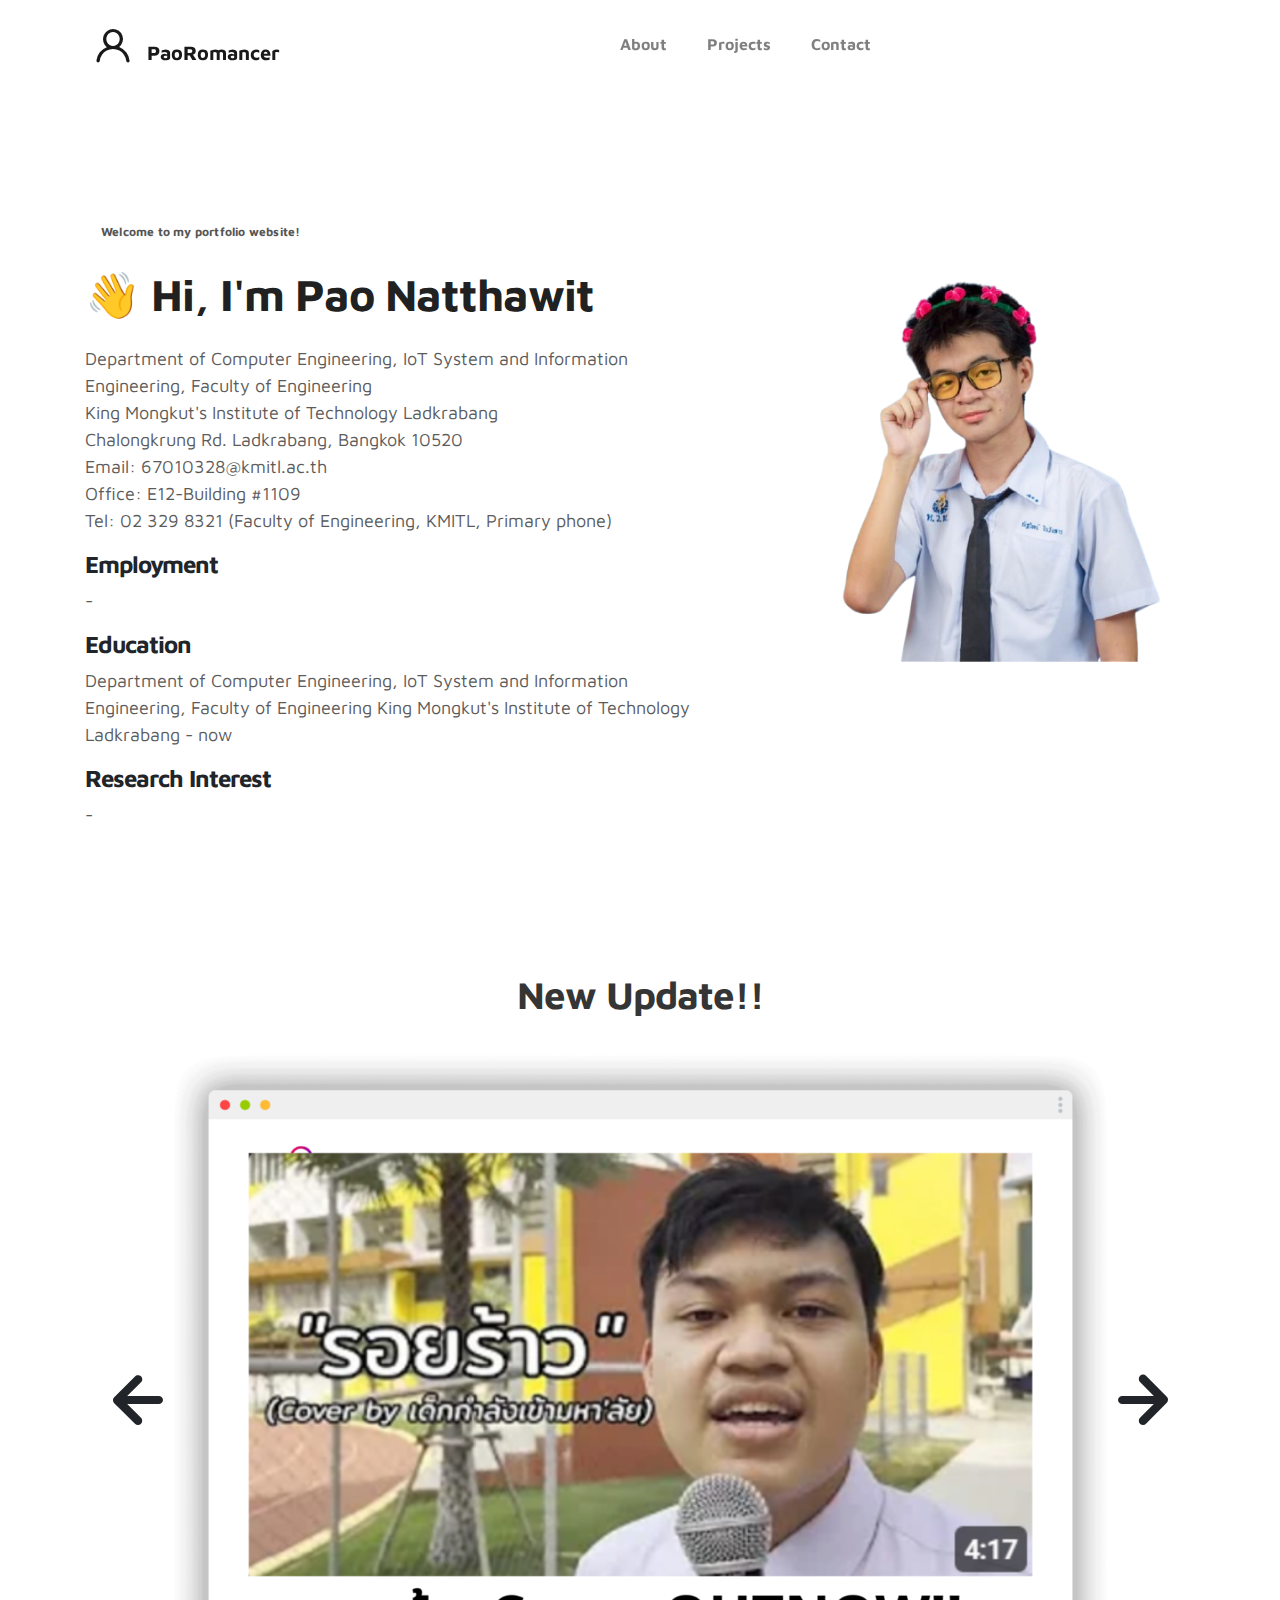
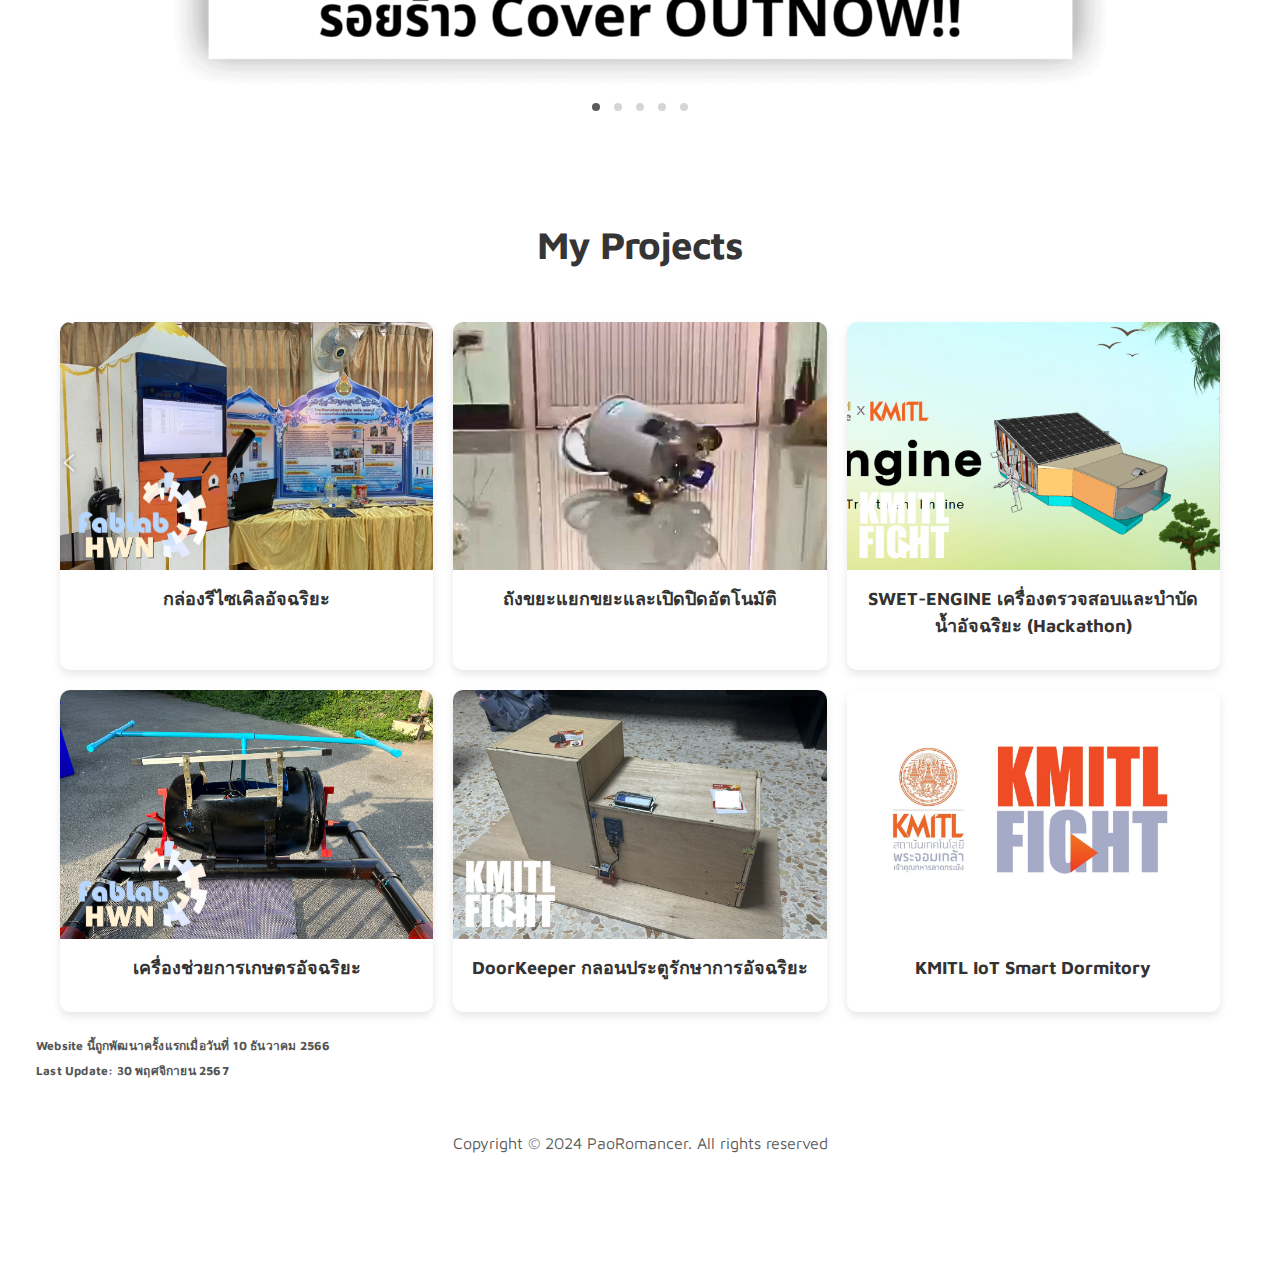
==== commit 27ebaa46: "Add files via upload" ====
--- a/index.html
+++ b/index.html
@@ -40,7 +40,7 @@
                         <a href="#project" class="nav-link"><span data-hover="Projects">Projects</span></a>
                     </li>
                     <li class="nav-item">
-                        <a href="Contact.html" class="nav-link"><span data-hover="Contact">Contact</span></a>
+                        <a href="contact.html" class="nav-link"><span data-hover="Contact">Contact</span></a>
                     </li>
                     
                 </ul>
@@ -56,7 +56,7 @@
                 
                 <div class="col-lg-7 col-md-12 col-12 d-flex align-items-center">
                     <div class="about-text">
-                        <small class="small-text">Welcome to <span class="mobile-block">my portfolio website!</span></small>
+                        <small class="small-text">Welcome to <span class="mobile-block">my portfolio website!</span></small><br>
                         <h1 class="animated animated-text">
                             <span class="mr-2">👋 Hi, I'm Pao Natthawit </span>
                                 <!--<div class="animated-info">
@@ -87,10 +87,7 @@
                           <h4>Research Interest</h4>
                           <p>-</p>
                         
-                        <div class="custom-btn-group mt-4">
-                          <a href="Contact.html" class="btn mr-lg-2 custom-btn"></i>contact</a>
-                          <a href="https://github.com/PaoRomancer" class="btn custom-btn custom-btn-bg custom-btn-link">github</a>
-                        </div>
+
                     </div>
                 </div>
 
@@ -172,43 +169,49 @@
   <br>
     <div class="gallery-container">
       <div class="gallery-item">
-        <a href="proj1.html" target="_blank">
+        <a href="proj1.html" >
           <img src="proj1.png" alt="Machine for Smart Farming">
-        </a>
           <p>กล่องรีไซเคิลอัจฉริยะ</p>
-      </div>
-      <div class="gallery-item">
-        <a href="proj2.html" target="_blank">
+        </a>
+      </div>
+      <div class="gallery-item">
+        <a href="proj2.html" >
           <img src="proj2.png" alt="Smart Voting Booth">
-        </a>
+        
           <p>ถังขยะแยกขยะและเปิดปิดอัตโนมัติ</p>
+        </a>
       </div>
       <div class="gallery-item">
         <a href="https://water-quality-dashboard.vercel.app/" target="_blank">
           <img src="imagepj1.png" alt="Robotic Garbage Bin"> 
-        </a>
+        
           <p>SWET-ENGINE เครื่องตรวจสอบและบำบัดน้ำอัจฉริยะ (Hackathon)</p>
-      </div>
-      <div class="gallery-item">
-        <a href="proj4.html" target="_blank">
+        </a>
+      </div>
+      <div class="gallery-item">
+        <a href="proj4.html" >
           <img src="proj4.png" alt="AI Durian Classifier">
-          </a>
+          
           <p>เครื่องช่วยการเกษตรอัจฉริยะ</p>
+        </a>
       </div>
       <div class="gallery-item">
         <a href="https://github.com/PaoRomancer/DoorKeeper/blob/main/README.md" target="_blank">
             <img src="imagedoorkeeper.png" alt="Automatic Inhaler"> 
-        </a>
+        
         <p>DoorKeeper กลอนประตูรักษาการอัจฉริยะ</p>
-      </div>
-      <div class="gallery-item">
-        <a href="proj6.html" target="_blank">
+      </a>
+      </div>
+      <div class="gallery-item">
+        <a href="proj6.html" >
         <img src="KMITLFIGHT.png" alt="Automatic Inhaler">
+      
+        <p>KMITL IoT Smart Dormitory</p>
       </a>
-        <p>KMITL IoT Smart Dormitory</p>
-
     </div>
   </div>
+  <small class="small-text">Website นี้ถูกพัฒนาครั้งแรกเมื่อวันที่ <span class="mobile-block"> 10 ธันวาคม 2566</span></small><br>
+  <small class="small-text">Last Update: <span class="mobile-block">  30 พฤศจิกายน 2567</span></small>
 
 
     <!-- FOOTER -->
@@ -234,4 +237,4 @@
     <script src="js/custom.js"></script>
 
   </body>
-</html>
+</html>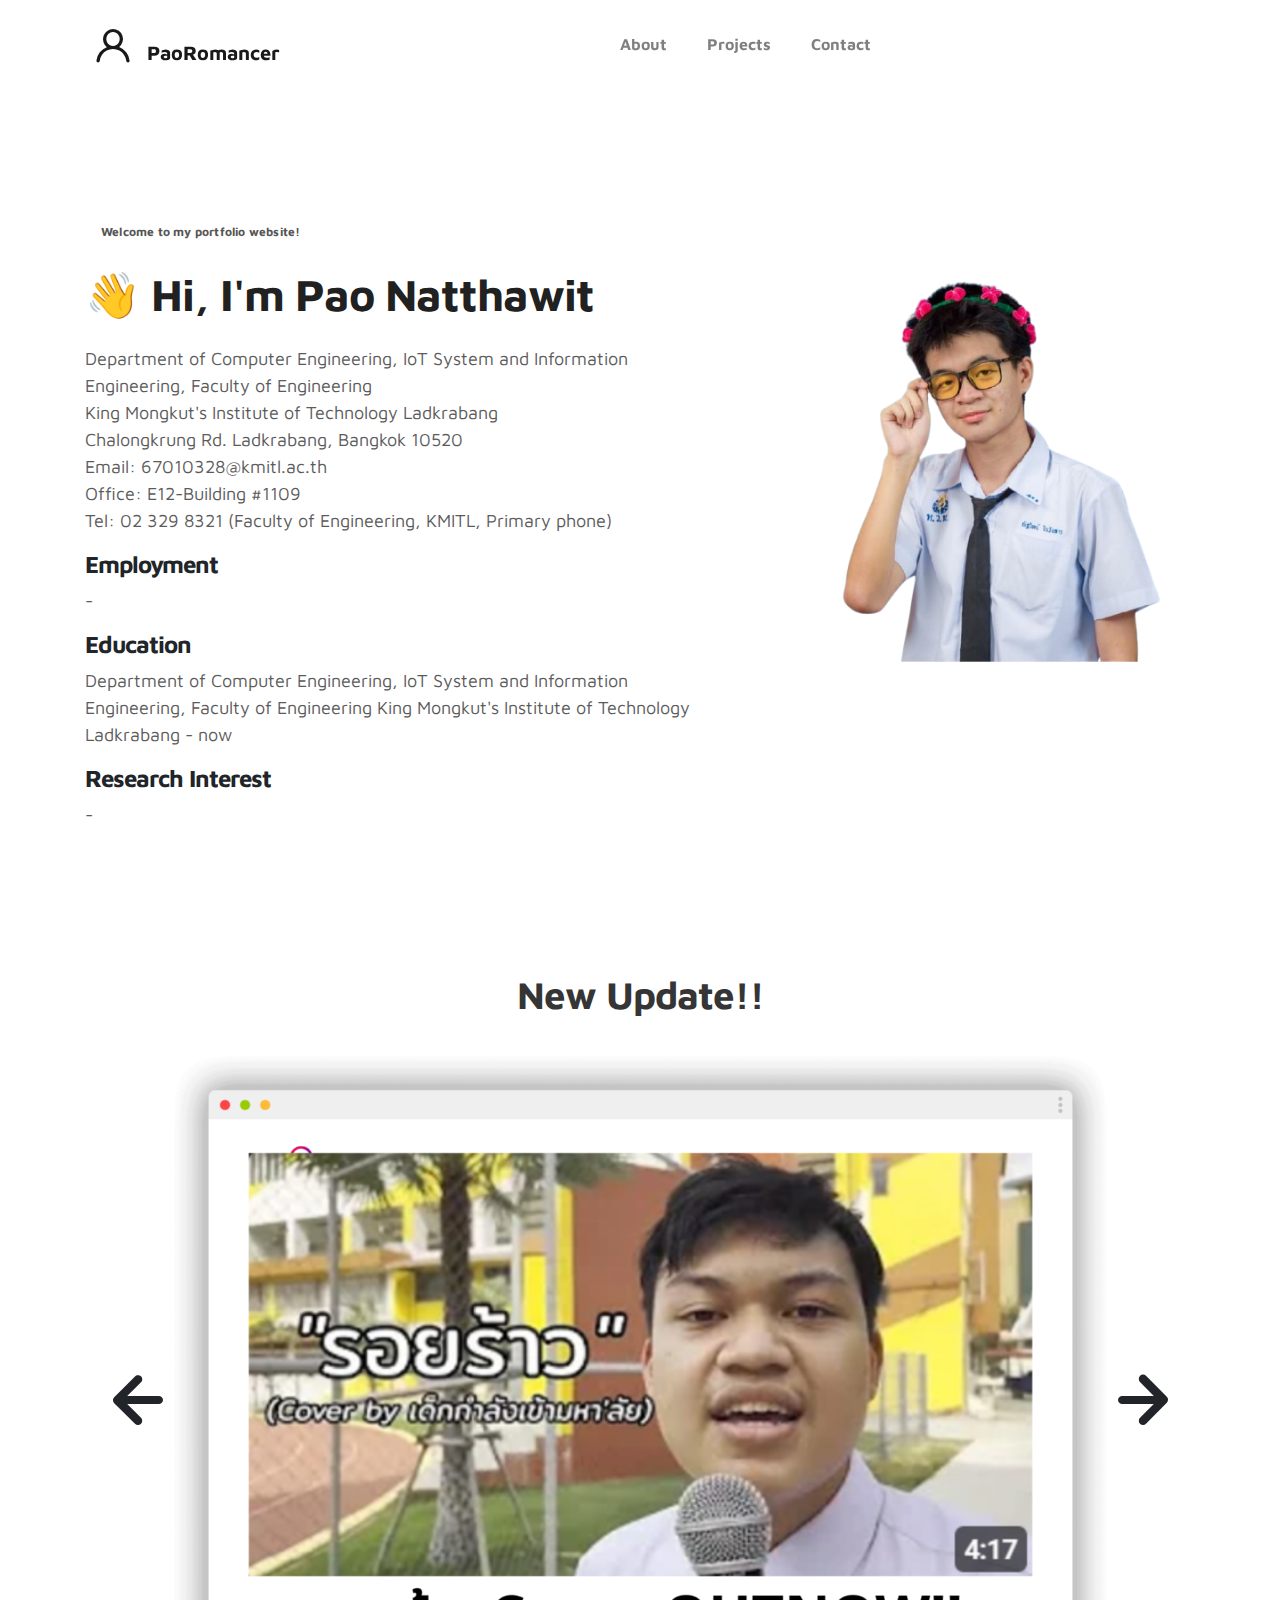
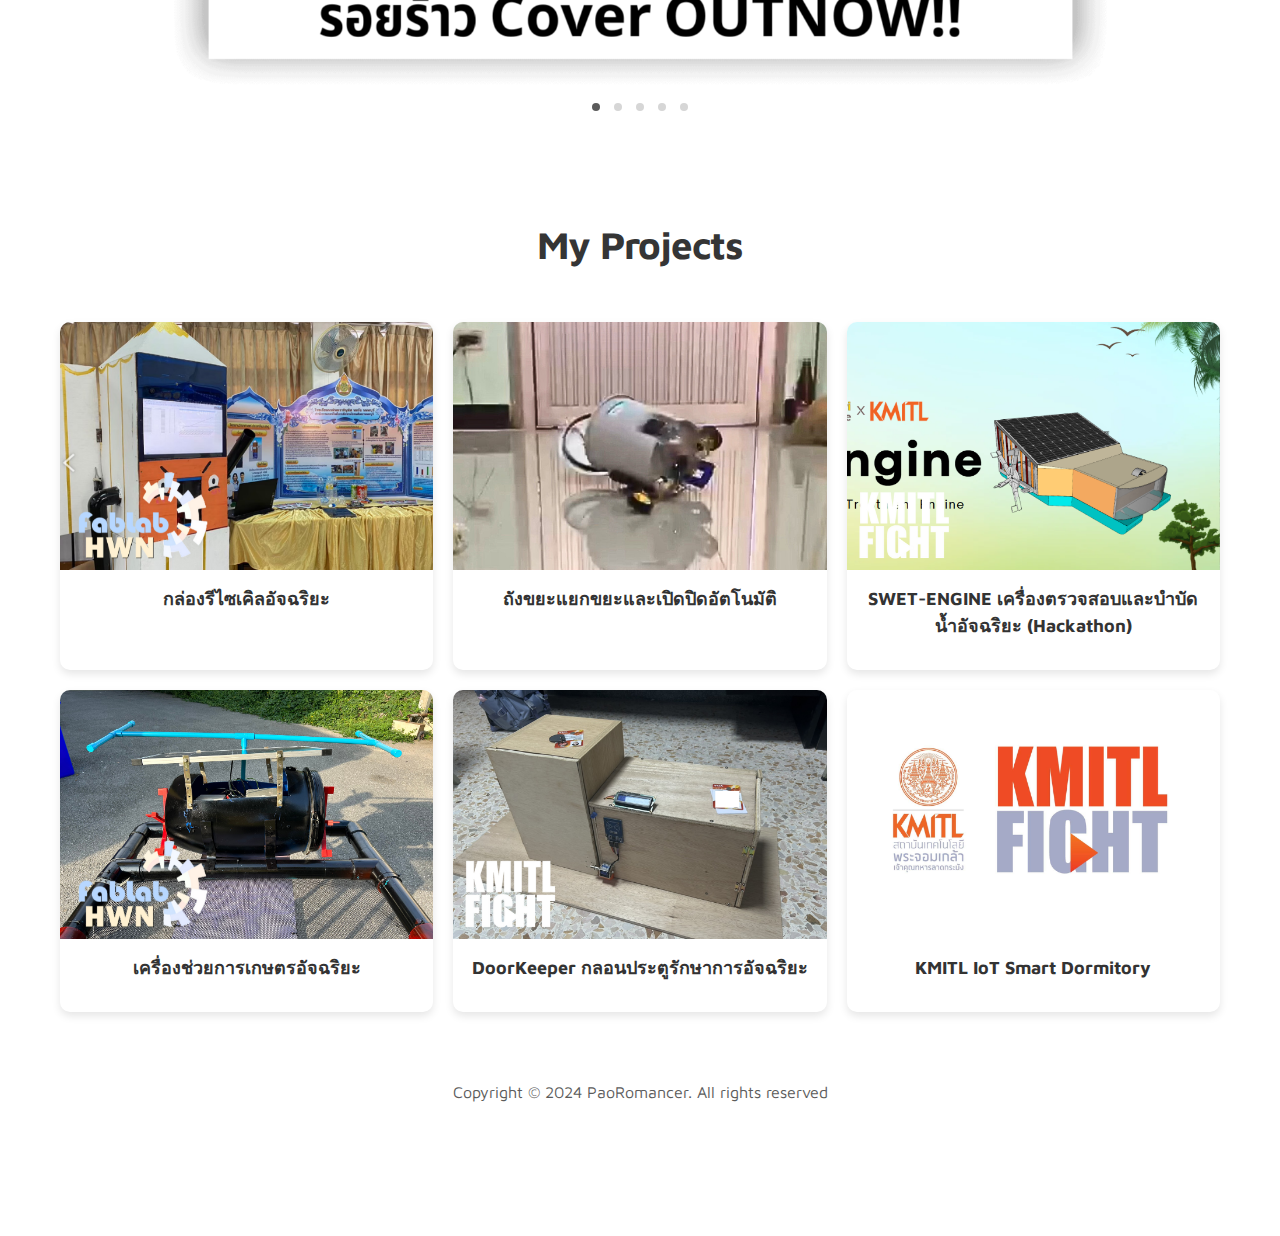
==== commit 161c14c9: "Add files via upload" ====
--- a/index.html
+++ b/index.html
@@ -40,7 +40,7 @@
                         <a href="#project" class="nav-link"><span data-hover="Projects">Projects</span></a>
                     </li>
                     <li class="nav-item">
-                        <a href="contact.html" class="nav-link"><span data-hover="Contact">Contact</span></a>
+                        <a href="Contact.html" class="nav-link"><span data-hover="Contact">Contact</span></a>
                     </li>
                     
                 </ul>
@@ -209,9 +209,7 @@
         <p>KMITL IoT Smart Dormitory</p>
       </a>
     </div>
-  </div>
-  <small class="small-text">Website นี้ถูกพัฒนาครั้งแรกเมื่อวันที่ <span class="mobile-block"> 10 ธันวาคม 2566</span></small><br>
-  <small class="small-text">Last Update: <span class="mobile-block">  30 พฤศจิกายน 2567</span></small>
+  </div> 
 
 
     <!-- FOOTER -->
